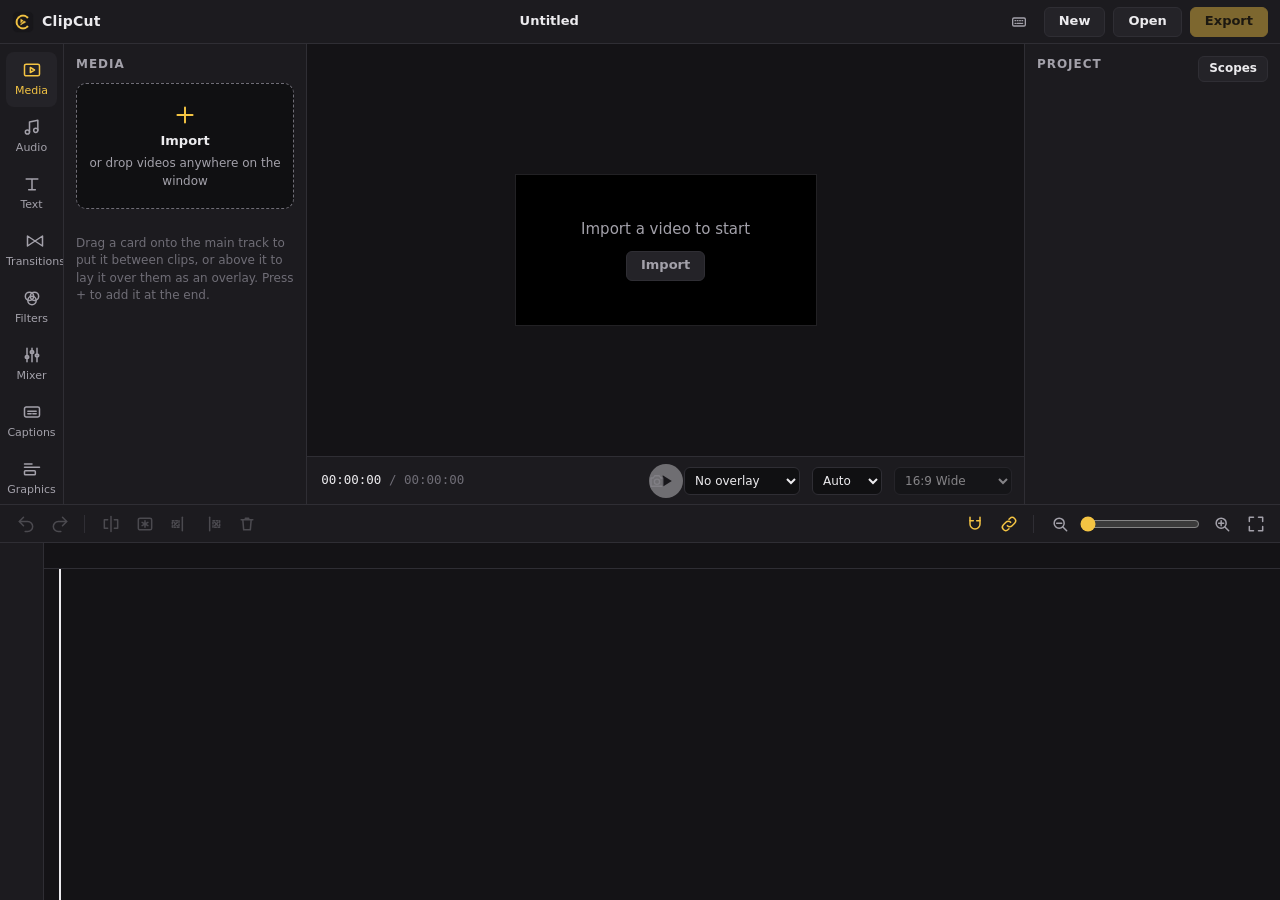
==== apps/clipcut/ui/index.html @ f58cf626 "F2: Voiceover: a script read aloud onto a sound lane The Audio tab gets a Voiceover section: type wh" ====
<!doctype html>
<html lang="en" data-colour-hex>
<head>
<meta charset="utf-8">
<meta name="viewport" content="width=device-width, initial-scale=1">
<title>ClipCut</title>
<link rel="stylesheet" href="app.css">
</head>
<body>
<div class="app">
  <header class="top">
    <button class="brand" id="about-btn" title="About ClipCut and updates"><img src="logo.png" alt="" width="22" height="22"><span>ClipCut</span></button>
    <div class="project">
      <span class="title" id="project-name">Untitled</span>
      <span class="save-state" id="save-state" aria-live="polite"></span>
    </div>
    <div class="top-actions">
      <button class="btn update" id="update-btn" hidden title="A newer ClipCut is ready to install">Update</button>
      <button class="tool keys-btn" id="keys-btn" data-tip="Keyboard shortcuts: see and change the keys" data-keys="shortcuts" aria-label="Keyboard shortcuts"><svg viewBox="0 0 24 24" aria-hidden="true"><rect x="2.5" y="6" width="19" height="12" rx="2"/><path d="M6 10h1M9.5 10h1M13 10h1M16.5 10h1M6 14h1M9 14h6M16.5 14h1"/></svg></button>
      <button class="btn" id="new-btn" data-tip="Start a new project" data-keys="new">New</button>
      <button class="btn" id="open-btn" data-tip="Open a saved project" data-keys="open">Open</button>
      <button class="btn primary" id="export-btn" disabled data-tip="Export" data-keys="export">Export</button>
    </div>
  </header>

  <aside class="library" aria-label="Library">
    <nav class="rail" role="tablist" aria-label="Library tabs">
      <button class="rail-tab" role="tab" id="tab-media" aria-selected="true">
        <svg viewBox="0 0 24 24" aria-hidden="true"><rect x="3" y="5" width="18" height="14" rx="2"/><path d="M10 9l5 3-5 3z"/></svg><span>Media</span></button>
      <button class="rail-tab" role="tab" id="tab-audio" aria-selected="false">
        <svg viewBox="0 0 24 24" aria-hidden="true"><path d="M9 18V6l10-2v12"/><circle cx="6.5" cy="18" r="2.5"/><circle cx="16.5" cy="16" r="2.5"/></svg><span>Audio</span></button>
      <button class="rail-tab" role="tab" id="tab-text" aria-selected="false">
        <svg viewBox="0 0 24 24" aria-hidden="true"><path d="M5 6h14M12 6v13M8 19h8"/></svg><span>Text</span></button>
      <button class="rail-tab" role="tab" id="tab-transitions" aria-selected="false">
        <svg viewBox="0 0 24 24" aria-hidden="true"><path d="M3 6l9 6-9 6zM21 6l-9 6 9 6z"/></svg><span>Transitions</span></button>
      <button class="rail-tab" role="tab" id="tab-filters" aria-selected="false">
        <svg viewBox="0 0 24 24" aria-hidden="true"><circle cx="9" cy="10" r="5"/><circle cx="15" cy="10" r="5"/><circle cx="12" cy="15" r="5"/></svg><span>Filters</span></button>
      <button class="rail-tab" role="tab" id="tab-mixer" aria-selected="false">
        <svg viewBox="0 0 24 24" aria-hidden="true"><path d="M6 4v16M12 4v16M18 4v16"/><rect x="4" y="13" width="4" height="3" rx="1"/><rect x="10" y="7" width="4" height="3" rx="1"/><rect x="16" y="11" width="4" height="3" rx="1"/></svg><span>Mixer</span></button>
      <button class="rail-tab" role="tab" id="tab-captions" aria-selected="false">
        <svg viewBox="0 0 24 24" aria-hidden="true"><rect x="3" y="6" width="18" height="12" rx="2"/><path d="M7 14h4M13 14h4M7 11h10"/></svg><span>Captions</span></button>
      <button class="rail-tab" role="tab" id="tab-graphics" aria-selected="false" title="Lower thirds, maps, numbers, timelines and more, made with Clip Studio">
        <svg viewBox="0 0 24 24" aria-hidden="true"><rect x="3" y="14" width="13" height="5" rx="1"/><path d="M3 10h18M3 6h9"/></svg><span>Graphics</span></button>
    </nav>
    <section class="panel" id="panel-media" role="tabpanel" aria-labelledby="tab-media">
      <h2>Media</h2>
      <button class="import" id="import-btn">
        <svg viewBox="0 0 24 24" aria-hidden="true"><path d="M12 5v14M5 12h14"/></svg>
        <strong>Import</strong>
        <span>or drop videos anywhere on the window</span>
      </button>
      <div class="media-list" id="media-list"></div>
      <div class="proxies" id="proxies" hidden>
        <div class="proxy-row">
          <button class="btn" id="proxy-make" title="Make small copies of the videos for smooth playback. Exports always use the originals.">Make proxies</button>
          <label class="check" title="Play from the small copies where clips have them (exports always use the originals)"><input type="checkbox" id="proxy-use"> Use for playback</label>
        </div>
        <button class="btn" id="proxy-check" title="Tests each video on this computer: which part decodes it (graphics card or processor) and why, how fast, and how fast its drive reads it">Check playback</button>
        <label class="check" title="4K and 60 fps videos get a proxy by themselves when you add them, one at a time, each used as soon as it is made"><input type="checkbox" id="proxy-auto"> Make them by themselves for 4K and 60 fps videos</label>
        <div class="bar" id="proxy-bar" hidden><div></div></div>
        <p class="hint" id="proxy-note"></p>
        <p class="hint warn" id="proxy-hevc" hidden>This computer's graphics card can't play HEVC (H.265) video, which phones record in, so it plays slowly. Install Microsoft's HEVC Video Extensions from the Microsoft Store, then restart ClipCut. The proxies play smoothly meanwhile.</p>
      </div>
      <p class="hint">Drag a card onto the main track to put it between clips, or above it to lay it over them as an overlay. Press + to add it at the end.</p>
    </section>
    <section class="panel" id="panel-audio" role="tabpanel" aria-labelledby="tab-audio" hidden>
      <h2>Audio</h2>
      <button class="import" id="import-audio-btn">
        <svg viewBox="0 0 24 24" aria-hidden="true"><path d="M12 5v14M5 12h14"/></svg>
        <strong>Import music or a voiceover</strong>
        <span>it goes below the main track, at the playhead</span>
      </button>
      <div class="media-list sounds" id="audio-list"></div>
      <p class="hint">Sound sits on its own lane and stays where you put it when the main track changes. Select it to set its volume and fades.</p>
      <h2 class="sub">Voiceover</h2>
      <div class="vo props">
        <textarea id="vo-text" rows="4" placeholder="Type what the voice says. [pause 1s] adds a pause." aria-label="What the voice says"></textarea>
        <label class="prop wide"><span>Voice</span><select id="vo-voice"></select></label>
        <label class="prop wide"><span>Speed</span><select id="vo-pace"><option value="0.85">Slower</option><option value="1" selected>Normal</option><option value="1.15">Faster</option><option value="1.3">Fast</option></select></label>
        <p class="hint" id="vo-note"></p>
        <div class="vo-get" id="vo-get" hidden>
          <button class="btn" id="vo-download">Download natural voices</button>
          <div class="bar" id="vo-bar-wrap" hidden><div id="vo-bar"></div></div>
        </div>
        <div class="vo-actions">
          <button class="btn" id="vo-listen">Listen</button>
          <button class="btn primary" id="vo-add">Add at the playhead</button>
        </div>
      </div>
    </section>
    <section class="panel" id="panel-captions" role="tabpanel" aria-labelledby="tab-captions" hidden>
      <h2>Captions</h2>
      <div class="cap-make">
        <label class="prop wide"><span>Language</span>
          <select id="cap-lang">
            <option value="auto">Find it for me</option>
            <option value="en">English</option><option value="es">Spanish</option><option value="fr">French</option>
            <option value="de">German</option><option value="pt">Portuguese</option><option value="it">Italian</option>
            <option value="nl">Dutch</option><option value="pl">Polish</option><option value="ru">Russian</option>
            <option value="uk">Ukrainian</option><option value="tr">Turkish</option><option value="ar">Arabic</option>
            <option value="hi">Hindi</option><option value="ja">Japanese</option><option value="ko">Korean</option>
            <option value="zh">Chinese</option><option value="vi">Vietnamese</option><option value="id">Indonesian</option>
          </select>
        </label>
        <label class="prop wide"><span>Accuracy</span><select id="cap-model"></select></label>
        <button class="btn primary wide" id="cap-go">Auto captions</button>
        <div class="cap-progress" id="cap-progress" hidden>
          <div class="bar"><div id="cap-bar"></div></div>
          <p class="meta" id="cap-status">Starting…</p>
          <button class="btn" id="cap-cancel">Cancel</button>
        </div>
        <p class="hint" id="cap-note">The speech model downloads once and runs on this computer: nothing is uploaded.</p>
      </div>
      <div class="cap-tools" id="cap-tools" hidden>
        <h3>Look</h3>
        <div class="text-styles" id="cap-styles"></div>
        <div class="cap-style" id="cap-style-form"></div>
        <label class="check"><input type="checkbox" id="cap-on"> Show captions (they're burnt into exports)</label>
        <h3>Clean up the speech</h3>
        <div class="seg">
          <button id="cap-fillers" title="Cut um, uh and the like out of the main track">Remove filler words</button>
          <button id="cap-pauses" title="Shorten every pause longer than half a second">Shorten pauses</button>
        </div>
        <h3>Transcript</h3>
        <p class="hint">Click a word to go to it. Drag across words (or Shift+click) and press Delete to cut them out of the video.</p>
        <button class="btn small find-open" id="find-open" data-tip="Find words in the transcript and replace them, in the captions too" data-keys="find">Find and replace</button>
        <div class="find" id="find-bar" hidden>
          <div class="find-row">
            <input type="search" id="find-q" placeholder="Find" aria-label="Find in the transcript" spellcheck="false">
            <span class="find-count" id="find-count" aria-live="polite"></span>
            <button class="tool" id="find-prev" title="Previous (Shift+Enter)" aria-label="Previous"><svg viewBox="0 0 24 24" aria-hidden="true"><path d="M6 15l6-6 6 6"/></svg></button>
            <button class="tool" id="find-next" title="Next (Enter)" aria-label="Next"><svg viewBox="0 0 24 24" aria-hidden="true"><path d="M6 9l6 6 6-6"/></svg></button>
            <button class="tool" id="find-close" title="Close (Esc)" aria-label="Close"><svg viewBox="0 0 24 24" aria-hidden="true"><path d="M6 6l12 12M18 6L6 18"/></svg></button>
          </div>
          <div class="find-row">
            <input type="text" id="find-with" placeholder="Replace with" aria-label="Replace with" spellcheck="false">
            <button class="btn small" id="find-one" title="Replace the highlighted match, then go to the next">Replace</button>
            <button class="btn small" id="find-all" title="Replace every match">Replace all</button>
          </div>
          <label class="check"><input type="checkbox" id="find-case"> Match case</label>
          <p class="hint">Replacing changes the words and the captions over them. Nothing is cut from the video.</p>
        </div>
        <button class="btn small tr-follow" id="tr-follow" hidden title="Scroll the transcript with the playback again">Follow the playback</button>
        <div class="transcript" id="transcript" tabindex="0"></div>
        <button class="btn" id="cap-srt">Save subtitles (.srt)</button>
      </div>
    </section>
    <section class="panel" id="panel-transitions" role="tabpanel" aria-labelledby="tab-transitions" hidden>
      <h2>Transitions</h2>
      <p class="hint" id="tr-target">Click the square between two clips on the main track, then pick a transition.</p>
      <div class="tr-grid" id="tr-grid"></div>
      <button class="btn wide" id="tr-all" title="Put the selected transition (or Mix) on every cut">Apply to every cut</button>
      <p class="hint">Transitions play over the cut, half in each clip, so the video keeps its length. Where a clip has no footage past its edge, its first or last frame holds.</p>
    </section>
    <section class="panel" id="panel-filters" role="tabpanel" aria-labelledby="tab-filters" hidden>
      <h2>Filters</h2>
      <p class="hint" id="fl-target">Select a clip to give it a filter.</p>
      <div class="tr-grid" id="fl-grid"></div>
      <label class="prop wide" id="fl-strength-row"><span>Strength</span><input type="range" id="fl-strength" min="0" max="200" step="1" value="100"><input type="number" id="fl-strength-n" step="1" title="%" value="100"></label>
      <p class="hint">Exposure, contrast, white balance and more are in the clip's Properties, under Adjust.</p>
    </section>
    <section class="panel" id="panel-mixer" role="tabpanel" aria-labelledby="tab-mixer" hidden>
      <h2>Mixer</h2>
      <div class="mixer" id="mixer"></div>
      <p class="hint">A lane's volume and pan go on top of its clips' own. Solo plays only the soloed lanes. The meters move while the video plays; red means the sound is too loud and will distort.</p>
    </section>
    <section class="panel" id="panel-text" role="tabpanel" aria-labelledby="tab-text" hidden>
      <h2>Text</h2>
      <div class="text-styles" id="text-styles"></div>
      <p class="hint">Text goes above the main track at the playhead, three seconds long. Type in the Properties panel; drag it in the player to move it.</p>
      <h2 class="titles-head">Titles</h2>
      <div id="titles"></div>
      <p class="hint">A title is a ready-made design: change its words and colours in Properties. Save any text as a title of your own with Save as title.</p>
    </section>
  </aside>

  <main class="player" aria-label="Player">
    <div class="stage" id="stage">
      <canvas id="preview" aria-label="Preview"></canvas>
      <canvas id="overlay" aria-hidden="true" data-nopick></canvas>
      <div class="empty" id="empty">
        <p>Import a video to start</p>
        <button class="btn" id="empty-import">Import</button>
      </div>
    </div>
    <div class="transport">
      <span class="tc"><span id="tc-now">00:00:00</span> <span class="tot">/ <span id="tc-total">00:00:00</span></span> <span class="note" id="sound-note"></span> <span class="rate" id="rate-note" hidden></span></span>
      <button class="play" id="play-btn" aria-label="Play" disabled>
        <svg viewBox="0 0 24 24" id="play-icon" aria-hidden="true"><path d="M8 5v14l11-7z"/></svg>
      </button>
      <div class="t-right">
        <button class="tool" id="still-btn" disabled data-tip="Still: this frame, for Thumbnails or as a PNG" data-keys="still" aria-label="Still"><svg viewBox="0 0 24 24" aria-hidden="true"><path d="M4 8h3l2-3h6l2 3h3v11H4z"/><circle cx="12" cy="13" r="3.5"/></svg></button>
        <label class="ratio" title="What TikTok, Reels or Shorts cover on a 9:16 video, or the safe zones (only in the player, never exported)">
          <select id="guide" aria-label="Overlay in the player">
            <option value="none">No overlay</option>
            <option value="safe">Safe zones</option>
            <option value="tiktok">TikTok</option>
            <option value="reels">Instagram Reels</option>
            <option value="shorts">YouTube Shorts</option>
          </select>
        </label>
        <label class="ratio" title="How sharp the player is. Lower plays more smoothly on a slow computer; exports are always full quality.">
          <select id="quality" aria-label="Player quality">
            <option value="auto">Auto</option>
            <option value="full">Full</option>
            <option value="half">½</option>
            <option value="quarter">¼</option>
          </select>
        </label>
        <label class="ratio" title="The shape of the video">
          <select id="ratio" disabled>
            <option value="16:9">16:9 Wide</option>
            <option value="9:16">9:16 Tall</option>
            <option value="1:1">1:1 Square</option>
            <option value="4:5">4:5 Feed</option>
          </select>
        </label>
      </div>
    </div>
  </main>

  <aside class="details" aria-label="Properties">
    <button class="btn small" id="scopes-btn" title="Waveform, RGB parade, vectorscope and histogram of the frame in the player" aria-pressed="false">Scopes</button>
    <section class="scopes" id="scopes" hidden>
      <div class="scopes-bar">
        <select id="scope-kind" aria-label="Scope">
          <option value="waveform">Waveform</option>
          <option value="parade">RGB parade</option>
          <option value="vectorscope">Vectorscope</option>
          <option value="histogram">Histogram</option>
        </select>
        <button class="tool" id="scopes-close" title="Hide the scopes" aria-label="Hide the scopes">×</button>
      </div>
      <canvas id="scope-canvas"></canvas>
    </section>
    <h2 id="props-title">Project</h2>
    <div class="props" id="props"></div>
    <dl id="details"></dl>
  </aside>

  <section class="timeline" aria-label="Timeline">
    <div class="tl-split" id="tl-split" role="separator" aria-orientation="horizontal" aria-label="Timeline height" title="Drag to make the timeline taller or shorter; double-click for the usual height"></div>
    <div class="tl-tools">
      <button class="tool" id="undo-btn" disabled title="Undo (Ctrl+Z)" aria-label="Undo"><svg viewBox="0 0 24 24" aria-hidden="true"><path d="M9 14L4 9l5-5"/><path d="M4 9h10a6 6 0 0 1 0 12h-3"/></svg></button>
      <button class="tool" id="redo-btn" disabled title="Redo (Ctrl+Shift+Z)" aria-label="Redo"><svg viewBox="0 0 24 24" aria-hidden="true"><path d="M15 14l5-5-5-5"/><path d="M20 9H10a6 6 0 0 0 0 12h3"/></svg></button>
      <span class="sep" aria-hidden="true"></span>
      <button class="tool" id="split-btn" disabled data-tip="Split at the playhead" data-keys="split" aria-label="Split"><svg viewBox="0 0 24 24" aria-hidden="true"><path d="M12 3v18"/><path d="M8 7H4v10h4M16 7h4v10h-4"/></svg></button>
      <button class="tool" id="freeze-btn" disabled data-tip="Freeze the frame at the playhead for 3 seconds" data-keys="freeze" aria-label="Freeze frame"><svg viewBox="0 0 24 24" aria-hidden="true"><rect x="4" y="5" width="16" height="14" rx="2"/><path d="M12 8v8M8.5 10l7 4M15.5 10l-7 4"/></svg></button>
      <button class="tool" id="delleft-btn" disabled data-tip="Delete to the left of the playhead" data-keys="delleft" aria-label="Delete left"><svg viewBox="0 0 24 24" aria-hidden="true"><path d="M16 4v16"/><path d="M4 8h8v8H4z" stroke-dasharray="2 2"/><path d="M6 10l4 4M10 10l-4 4"/></svg></button>
      <button class="tool" id="delright-btn" disabled data-tip="Delete to the right of the playhead" data-keys="delright" aria-label="Delete right"><svg viewBox="0 0 24 24" aria-hidden="true"><path d="M8 4v16"/><path d="M12 8h8v8h-8z" stroke-dasharray="2 2"/><path d="M14 10l4 4M18 10l-4 4"/></svg></button>
      <button class="tool" id="delete-btn" disabled data-tip="Delete the selected clips; the gap closes" data-keys="delete" aria-label="Delete"><svg viewBox="0 0 24 24" aria-hidden="true"><path d="M5 7h14M10 7V5h4v2M7 7l1 12h8l1-12"/></svg></button>
      <span class="spacer"></span>
      <button class="tool" id="snap-btn" aria-pressed="true" data-tip="Snapping{k}; hold Shift while dragging to skip it" data-keys="snap" aria-label="Snapping"><svg viewBox="0 0 24 24" aria-hidden="true"><path d="M6 4v8a6 6 0 0 0 12 0V4"/><path d="M6 8h4M14 8h4"/></svg></button>
      <button class="tool" id="link-btn" aria-pressed="true" data-tip="Linkage{k}: B-roll, text and sound on the lanes move with the main-track clip they start on, and go when it is deleted" data-keys="linkage" aria-label="Linkage"><svg viewBox="0 0 24 24" aria-hidden="true"><path d="M10 14a4 4 0 0 0 5.7 0l3-3a4 4 0 0 0-5.7-5.7l-1 1"/><path d="M14 10a4 4 0 0 0-5.7 0l-3 3a4 4 0 0 0 5.7 5.7l1-1"/></svg></button>
      <span class="sep" aria-hidden="true"></span>
      <button class="tool" id="zoomout-btn" title="Zoom out (pinch on the touchpad, or Ctrl+wheel)" aria-label="Zoom out"><svg viewBox="0 0 24 24" aria-hidden="true"><circle cx="11" cy="11" r="6"/><path d="M8 11h6M20 20l-4.5-4.5"/></svg></button>
      <input type="range" id="zoom" min="0" max="100" value="0" aria-label="Timeline zoom">
      <button class="tool" id="zoomin-btn" title="Zoom in (spread two fingers on the touchpad, or Ctrl+wheel)" aria-label="Zoom in"><svg viewBox="0 0 24 24" aria-hidden="true"><circle cx="11" cy="11" r="6"/><path d="M8 11h6M11 8v6M20 20l-4.5-4.5"/></svg></button>
      <button class="tool" id="fit-btn" title="Fit the whole timeline" aria-label="Fit"><svg viewBox="0 0 24 24" aria-hidden="true"><path d="M4 9V4h5M20 9V4h-5M4 15v5h5M20 15v5h-5"/></svg></button>
    </div>
    <div class="tl-body">
      <div class="tl-heads" id="tl-heads"><div class="heads-inner" id="heads-inner"></div></div>
      <div class="tl-scroll" id="tl-scroll">
        <div class="tl-content" id="tl-content">
          <div class="ruler" id="ruler"></div>
          <div class="rows" id="rows"></div>
          <div class="snap-line" id="snap-line" hidden></div>
          <div class="insert-mark" id="insert-mark" hidden></div>
          <div class="drop-box" id="drop-box" hidden></div>
          <div class="sel-box" id="sel-box" hidden></div>
          <div class="playhead" id="playhead"><span></span></div>
        </div>
      </div>
    </div>
  </section>
</div>

<div class="drop-veil" id="drop-veil"><p>Drop to add: videos to the main track, sound below it</p></div>
<div class="toast" id="toast" role="status" hidden></div>

<dialog class="dlg wide" id="about-dlg" aria-labelledby="about-title">
  <h2 id="about-title">About ClipCut</h2>
  <p class="meta" id="about-version"></p>
  <p class="dlg-text" id="about-status" aria-live="polite"></p>
  <pre class="notes" id="about-notes" hidden></pre>
  <div class="dlg-actions">
    <button class="btn" id="about-releases">All releases</button>
    <button class="btn" id="about-check">Check for updates</button>
    <button class="btn primary" id="about-install" hidden>Update and restart</button>
    <button class="btn" id="about-close">Close</button>
  </div>
</dialog>
<dialog class="dlg wide" id="still-dlg" aria-labelledby="still-title">
  <h2 id="still-title">Still</h2>
  <div class="seg still-from" id="still-from" role="group" aria-label="What the still shows">
    <button id="still-from-video" data-v="video" title="Everything on screen at that moment: every lane, text, graphics and captions">The video</button>
    <button id="still-from-clip" data-v="clip" title="The clip's own footage, at the file's own size, without anything over it">This clip's footage</button>
  </div>
  <canvas class="still-view" id="still-view" width="640" height="360"></canvas>
  <label class="prop wide still-time"><span>Frame</span><input type="range" id="still-time" min="0" max="1" step="0.001" value="0"></label>
  <div class="still-meta"><button class="tool" id="still-prev" title="One frame back (←)" aria-label="One frame back"><svg viewBox="0 0 24 24" aria-hidden="true"><path d="M15 6l-6 6 6 6"/></svg></button><span class="mono" id="still-at">0:00.00</span><button class="tool" id="still-next" title="One frame on (→)" aria-label="One frame on"><svg viewBox="0 0 24 24" aria-hidden="true"><path d="M9 6l6 6-6 6"/></svg></button></div>
  <p class="dlg-text" id="still-note">The picture comes from the video file at its own size, without text or captions.</p>
  <div class="dlg-actions">
    <button class="btn" id="still-cancel">Cancel</button>
    <button class="btn" id="still-save">Save as PNG…</button>
    <button class="btn primary" id="still-thumb">Open in Thumbnails</button>
  </div>
</dialog>
<dialog class="dlg wide keys-dlg" id="keys-dlg" aria-labelledby="keys-title">
  <h2 id="keys-title">Keyboard shortcuts</h2>
  <p class="dlg-text">Press + beside an action, then the keys you want for it. Keys another action had move to this one.</p>
  <input type="search" id="keys-filter" class="keys-filter" placeholder="Search actions or keys" aria-label="Search actions or keys" spellcheck="false">
  <div class="keys-list" id="keys-list"></div>
  <p class="meta" id="keys-note" aria-live="polite"></p>
  <div class="dlg-actions">
    <button class="btn" id="keys-reset">Reset all to defaults</button>
    <button class="btn" id="keys-close">Close</button>
  </div>
</dialog>
<dialog class="dlg" id="remake-dlg" aria-labelledby="remake-title">
  <h2 id="remake-title">Graphics in the old shape</h2>
  <p class="dlg-text" id="remake-text"></p>
  <div class="dlg-actions">
    <button class="btn" id="remake-skip">Keep them as they are</button>
    <button class="btn primary" id="remake-go">Make again</button>
  </div>
</dialog>
<dialog class="dlg wide" id="export-pick" aria-labelledby="export-pick-title">
  <h2 id="export-pick-title">Export</h2>
  <div class="choices" id="export-choices" role="radiogroup" aria-label="Where the video goes"></div>
  <p class="meta" id="export-note"></p>
  <div class="dlg-actions">
    <button class="btn" id="export-pick-cancel">Cancel</button>
    <button class="btn primary" id="export-go">Export…</button>
  </div>
</dialog>
<dialog class="dlg wide" id="check-dlg" aria-labelledby="check-title">
  <h2 id="check-title">Playback check</h2>
  <div class="check-body" id="check-body"></div>
  <textarea class="check-text" id="check-text" readonly hidden aria-label="The report, to copy"></textarea>
  <div class="dlg-actions">
    <button class="btn" id="check-copy" disabled>Copy report</button>
    <button class="btn primary" id="check-close">Close</button>
  </div>
</dialog>

<dialog class="dlg" id="export-dlg" aria-labelledby="export-title">
  <h2 id="export-title">Exporting</h2>
  <p class="path" id="export-path"></p>
  <div class="bar"><div id="export-bar"></div></div>
  <p class="meta" id="export-meta">Starting…</p>
  <p class="meta faint" id="export-detail"></p>
  <div class="dlg-actions">
    <button class="btn" id="export-cancel">Cancel</button>
    <button class="btn" id="export-reveal" hidden>Show in folder</button>
    <button class="btn primary" id="export-close" hidden>Done</button>
  </div>
</dialog>

<section class="graphics-view" id="graphics-view" aria-label="Graphics" hidden>
  <header class="graphics-bar">
    <button class="btn" id="graphics-back" title="Back to the editor (Esc)">Back to editing</button>
    <strong>Graphics</strong>
    <span class="meta" id="graphics-note">Made with Clip Studio. <b>Add to video</b> puts the graphic on a lane at the playhead.</span>
  </header>
  <iframe id="graphics-frame" title="Graphics (Clip Studio)"></iframe>
</section>
<script src="cs-shim.js"></script>
<script src="graphics/js/platforms.js"></script>
<script src="graphics/js/dropper.js"></script>
<script src="app.js"></script>
</body>
</html>
---- apps/clipcut/ui/app.css ----
/* ClipCut: one dark theme. Amber marks the active thing (Clip Studio's accent, so the two read as a family). */
:root {
  --bg: #141316;
  --panel: #1c1b1f;
  --panel-2: #242328;
  --well: #101012;
  --line: #2f2e34;
  --text: #ecebee;
  --muted: #a3a1aa;
  --faint: #6f6d76;
  --accent: #f4c443;
  --accent-ink: #1d1600;
  --clip: #2d6cdf;
  --text-clip: #3d2f6b;
  --text-clip-2: #b9a6ff;
  --sound-clip: #143a31;
  --sound-wave: #46c99a;
  /* sound past full scale on a waveform (the meters' red) */
  --sound-loud: #ff5a4f;
  --err: #ff7a6e;
  --ok: #69d394;
  --ui: "Segoe UI Variable", "Segoe UI", system-ui, -apple-system, "Helvetica Neue", Arial, sans-serif;
  --mono: "Cascadia Mono", Consolas, ui-monospace, Menlo, monospace;
  color-scheme: dark;
}
* { box-sizing: border-box; }
html, body { height: 100%; margin: 0; }
body { background: var(--bg); color: var(--text); font: 13px/1.45 var(--ui); overflow: hidden; -webkit-user-select: none; user-select: none; -webkit-font-smoothing: antialiased; }
button { font: inherit; color: inherit; }
[hidden] { display: none !important; }
svg { width: 20px; height: 20px; fill: none; stroke: currentColor; stroke-width: 1.8; stroke-linecap: round; stroke-linejoin: round; }

.app {
  display: grid; height: 100vh;
  grid-template-columns: minmax(260px, 24%) minmax(0, 1fr) minmax(220px, 20%);
  grid-template-rows: 44px minmax(0, 1fr) var(--tl-h, 44%);
  grid-template-areas: "top top top" "lib player details" "tl tl tl";
}

/* Top bar */
.top { grid-area: top; display: flex; align-items: center; gap: 16px; padding: 0 12px; background: var(--panel); border-bottom: 1px solid var(--line); }
.brand { display: flex; align-items: center; gap: 8px; font-weight: 700; letter-spacing: .02em; font-size: 14px; padding: 4px 6px; margin-left: -6px; border: 0; border-radius: 6px; background: none; cursor: pointer; }
.brand:hover { background: var(--panel-2); }
.btn.update { border-color: var(--accent); color: var(--accent); }
.dlg .notes { max-height: 180px; overflow: auto; margin: 0 0 16px; padding: 10px 12px; border-radius: 6px; background: var(--panel-2); color: var(--muted); font: 12px/1.5 var(--ui); white-space: pre-wrap; }
.brand img { border-radius: 5px; }
.project { flex: 1; min-width: 0; display: flex; justify-content: center; align-items: baseline; gap: 10px; }
.title { min-width: 0; color: var(--text); font-weight: 600; white-space: nowrap; overflow: hidden; text-overflow: ellipsis; }
.save-state { flex: none; color: var(--faint); font-size: 12px; }
.save-state.err { color: var(--err); }
.top-actions { display: flex; gap: 8px; }
.btn { height: 30px; padding: 0 14px; border-radius: 6px; border: 1px solid var(--line); background: var(--panel-2); cursor: pointer; font-weight: 600; }
.btn:hover:not(:disabled) { border-color: var(--faint); }
.btn:disabled { opacity: .45; cursor: default; }
.btn.primary { background: var(--accent); border-color: var(--accent); color: var(--accent-ink); }
.btn.primary:hover:not(:disabled) { filter: brightness(1.06); }

/* Library */
.library { grid-area: lib; display: grid; grid-template-columns: 64px minmax(0, 1fr); background: var(--panel); border-right: 1px solid var(--line); min-height: 0; }
.rail { display: flex; flex-direction: column; gap: 2px; padding: 8px 6px; border-right: 1px solid var(--line); min-height: 0; overflow-x: hidden; overflow-y: auto; scrollbar-width: thin; scrollbar-color: var(--faint) transparent; }
/* a short window (a tall timeline): the tabs scroll, none hide */
.rail-tab { flex: none; }
.rail::-webkit-scrollbar { width: 6px; }
.rail::-webkit-scrollbar-thumb { background: var(--faint); border-radius: 3px; }
.rail-tab { display: grid; justify-items: center; gap: 3px; padding: 8px 0; border: 0; border-radius: 8px; background: none; color: var(--muted); cursor: pointer; font-size: 11px; }
.rail-tab:hover:not(:disabled) { color: var(--text); background: var(--panel-2); }
.rail-tab[aria-selected="true"] { color: var(--accent); background: var(--panel-2); }
.rail-tab:disabled { opacity: .4; cursor: default; }
.panel { padding: 12px; overflow-y: auto; min-height: 0; }
h2 { margin: 0 0 10px; font-size: 12px; font-weight: 700; letter-spacing: .08em; text-transform: uppercase; color: var(--muted); }
.import { width: 100%; display: grid; justify-items: center; gap: 4px; padding: 18px 10px; border: 1px dashed var(--faint); border-radius: 10px; background: var(--well); cursor: pointer; }
.import:hover { border-color: var(--accent); }
.import svg { width: 26px; height: 26px; color: var(--accent); }
.import span { color: var(--muted); font-size: 12px; }
.media-list { display: grid; grid-template-columns: repeat(auto-fill, minmax(120px, 1fr)); gap: 10px; margin-top: 12px; }
.media-card { position: relative; border-radius: 8px; overflow: hidden; background: var(--well); border: 1px solid var(--line); cursor: grab; }
.media-card:hover { border-color: var(--faint); }
.media-card.audio { cursor: default; }
.media-card canvas, .media-card .sound { display: block; width: 100%; aspect-ratio: 16 / 9; object-fit: cover; background: #000; }
.media-card .sound { display: grid; place-items: center; background: #15302a; color: var(--ok); }
.media-card .sound svg { width: 30px; height: 30px; }
.media-card .add { position: absolute; top: 6px; right: 6px; width: 26px; height: 26px; display: grid; place-items: center; padding: 0; border: 0; border-radius: 6px; background: var(--accent); color: var(--accent-ink); cursor: pointer; opacity: 0; transition: opacity .12s; }
.media-card:hover .add, .media-card .add:focus-visible { opacity: 1; }
.media-card .add:disabled { background: var(--panel-2); color: var(--faint); cursor: default; }
.media-card .add svg { width: 16px; height: 16px; stroke-width: 2.4; }
.media-ghost { position: fixed; z-index: 40; width: 120px; pointer-events: none; border-radius: 6px; overflow: hidden; border: 2px solid var(--accent); box-shadow: 0 8px 24px rgba(0, 0, 0, .5); opacity: .9; transform: translate(-50%, -50%); }
.media-ghost canvas { display: block; width: 100%; }
.media-card .meta { display: flex; justify-content: space-between; gap: 6px; padding: 5px 7px; font-size: 11.5px; }
.media-card .meta span:first-child { overflow: hidden; text-overflow: ellipsis; white-space: nowrap; }
.media-card .dur { color: var(--muted); font-family: var(--mono); }
.hint { margin: 14px 0 0; color: var(--faint); font-size: 12px; }

/* Player */
.player { grid-area: player; display: grid; grid-template-rows: minmax(0, 1fr) 48px; background: var(--bg); min-width: 0; min-height: 0; }
.stage { position: relative; display: grid; place-items: center; padding: 14px; min-height: 0; overflow: hidden; }
#preview { display: block; background: #000; box-shadow: 0 0 0 1px rgba(255, 255, 255, .06); }
#overlay { position: absolute; pointer-events: none; }
.stage.grab { cursor: move; }
.stage.grab.corner { cursor: nwse-resize; }
.empty { position: absolute; inset: 0; display: grid; place-content: center; justify-items: center; gap: 10px; color: var(--muted); }
.empty p { margin: 0; font-size: 15px; }
.transport { position: relative; display: flex; align-items: center; justify-content: center; gap: 16px; border-top: 1px solid var(--line); background: var(--panel); }
.tc .rate { margin-left: 8px; padding: 1px 6px; border-radius: 4px; background: var(--accent); color: var(--accent-ink); font-weight: 700; }
.tc { position: absolute; left: 14px; font-family: var(--mono); font-size: 12.5px; font-variant-numeric: tabular-nums; }
.tc .tot { color: var(--faint); }
.play { width: 34px; height: 34px; display: grid; place-items: center; border-radius: 50%; border: 0; background: var(--text); color: var(--bg); cursor: pointer; }
.play:disabled { opacity: .4; cursor: default; }
.play svg { fill: currentColor; stroke: none; }
.t-right { position: absolute; right: 12px; display: flex; align-items: center; gap: 12px; }
.note { color: var(--faint); font-size: 12px; }
.ratio { display: flex; align-items: center; gap: 6px; color: var(--muted); font-size: 12px; }
select, .props input[type="number"], .props textarea { font: inherit; color: var(--text); background: var(--well); border: 1px solid var(--line); border-radius: 6px; }
select { height: 28px; padding: 0 6px; }
select:disabled { opacity: .5; }

/* Library: sounds and text styles */
.media-list.sounds { grid-template-columns: 1fr; }
.media-list.sounds .media-card { display: grid; grid-template-columns: 44px minmax(0, 1fr) 30px; align-items: center; cursor: grab; }
.media-list.sounds .media-card .sound { aspect-ratio: auto; height: 40px; }
.media-list.sounds .media-card .sound svg { width: 20px; height: 20px; }
.media-list.sounds .media-card .add { position: static; opacity: 1; }
.text-styles { display: grid; grid-template-columns: repeat(2, minmax(0, 1fr)); gap: 8px; }
.text-style { height: 64px; display: grid; place-items: center; border-radius: 8px; border: 1px solid var(--line); background: #2a2a30; cursor: pointer; font-size: 20px; font-weight: 700; color: #fff; overflow: hidden; }
.text-style:hover { border-color: var(--accent); }
.text-style span { padding: 0 6px; border-radius: 3px; }

/* Scopes over the Properties panel, and the Filters tab */
.scopes { margin: -4px 0 14px; padding: 8px; border: 1px solid var(--line); border-radius: 8px; background: var(--well); }
.scopes-bar { display: flex; align-items: center; justify-content: space-between; margin-bottom: 6px; }
.scopes canvas { width: 100%; display: block; image-rendering: auto; border-radius: 4px; background: #101012; }
.details { position: relative; }
#scopes-btn { position: absolute; top: 12px; right: 12px; z-index: 1; }
.scopes:not([hidden]) + h2 + .props, .scopes:not([hidden]) { margin-top: 30px; }
.btn.small { height: 26px; padding: 0 10px; font-size: 12px; }
.btn[aria-pressed="true"] { border-color: var(--accent); color: var(--accent); }
.adjust { border-top: 1px solid var(--line); padding-top: 10px; }
.adjust > summary { cursor: pointer; margin-bottom: 10px; font-size: 11px; font-weight: 700; letter-spacing: .08em; text-transform: uppercase; color: var(--faint); }
.adjust[open] > summary { color: var(--muted); }
.adjust .prop { margin-bottom: 8px; }
#fl-strength-row { grid-template-columns: 64px minmax(0, 1fr) 54px; margin-bottom: 10px; }

/* Keyframes: the diamond beside a property, and the clip's keyframes on the timeline */
.prop > span:first-child { display: flex; align-items: center; gap: 4px; }
.kf { width: 16px; height: 16px; flex: none; padding: 0; display: grid; place-items: center; border: 0; background: none; color: var(--faint); cursor: pointer; }
.kf svg { width: 11px; height: 11px; fill: none; stroke: currentColor; stroke-width: 1.4; }
.kf:hover { color: var(--text); }
.kf[data-state="anim"] { color: var(--accent); }
.kf[data-state="on"] { color: var(--accent); }
.kf[data-state="on"] svg { fill: currentColor; }
.clip .kfs { position: absolute; left: 0; right: 0; bottom: 3px; height: 9px; pointer-events: none; z-index: 2; }
.clip.main .kfs { bottom: 17px; }
.clip .kfs i { position: absolute; top: 0; width: 8px; height: 8px; margin-left: -4px; background: var(--accent); border: 1px solid #1d1600; transform: rotate(45deg); pointer-events: auto; cursor: pointer; }
.clip .kfs i.sel { background: #fff; border-color: var(--accent); box-shadow: 0 0 0 2px var(--accent); }
.kf-sel { margin: 0 0 8px; color: var(--text); font-size: 12px; }
.clip:not(.sel) .kfs i { opacity: .55; }

/* Graphics: Clip Studio over the whole editor */
.graphics-view { position: fixed; inset: 0; z-index: 50; display: grid; grid-template-rows: 44px minmax(0, 1fr); background: var(--bg); }
.graphics-bar { display: flex; align-items: center; gap: 14px; padding: 0 12px; background: var(--panel); border-bottom: 1px solid var(--line); }
.graphics-bar .meta { color: var(--muted); font-size: 12px; }
.graphics-view iframe { width: 100%; height: 100%; border: 0; background: #141312; }
.clip .gr-tag { position: absolute; right: 6px; top: 4px; padding: 1px 6px; border-radius: 4px; background: var(--accent); color: var(--accent-ink); font-size: 10px; font-weight: 700; pointer-events: none; }
.clip.narrow .gr-tag { display: none; }

/* Transitions tab, and transitions on the main track */
#tr-target { margin: 0 0 12px; }
.tr-grid { display: grid; grid-template-columns: repeat(2, minmax(0, 1fr)); gap: 8px; margin-bottom: 12px; }
.tr-tile { display: grid; gap: 4px; padding: 0 0 6px; border-radius: 8px; border: 1px solid var(--line); background: var(--panel-2); cursor: pointer; overflow: hidden; color: var(--muted); font-size: 12px; font-weight: 600; }
.tr-tile canvas { width: 100%; aspect-ratio: 16 / 9; display: block; background: var(--well); }
.tr-tile:hover { border-color: var(--faint); color: var(--text); }
.tr-tile[aria-pressed="true"] { border-color: var(--accent); color: var(--accent); }
.cut { position: absolute; top: 50%; z-index: 4; width: 18px; height: 18px; margin: -9px 0 0 -9px; padding: 0; display: grid; place-items: center; border: 0; border-radius: 4px; background: rgba(255, 255, 255, .88); color: #17161a; cursor: pointer; opacity: 0; transition: opacity .1s; }
.cut svg { width: 12px; height: 12px; }
.track:hover .cut, .cut.has, .cut.sel { opacity: 1; }
.cut.has { background: #fff; }
.cut.sel { background: var(--accent); color: var(--accent-ink); }
.track.dragging-now .cut, .track.dragging-now .tr-span { display: none; }
.tr-span { position: absolute; top: 0; bottom: 18px; z-index: 3; pointer-events: none; border-radius: 4px; background: repeating-linear-gradient(135deg, rgba(255, 255, 255, .22) 0 4px, rgba(255, 255, 255, .06) 4px 8px); border: 1px solid rgba(255, 255, 255, .5); }
.tr-span.sel { border-color: var(--accent); background: repeating-linear-gradient(135deg, rgba(244, 196, 67, .35) 0 4px, rgba(244, 196, 67, .1) 4px 8px); }

/* Captions tab */
.cap-make, .cap-tools { display: grid; gap: 10px; }
.cap-tools { margin-top: 18px; }
.cap-tools h3, .cap-make h3 { margin: 6px 0 0; font-size: 11px; font-weight: 700; letter-spacing: .08em; text-transform: uppercase; color: var(--faint); }
.btn.wide { width: 100%; height: 34px; }
.cap-progress { display: grid; gap: 6px; }
.cap-progress .meta { margin: 0; color: var(--muted); font-size: 12px; }
.cap-progress .btn { justify-self: start; }
.transcript { max-height: 360px; overflow-y: auto; padding: 8px 10px; border-radius: 8px; background: var(--well); border: 1px solid var(--line); line-height: 1.7; font-size: 13.5px; outline: none; cursor: text; }
.transcript:focus { border-color: var(--faint); }
.tr-follow { display: block; margin: 0 0 6px auto; }
.still-from { margin: 0 0 8px; }
.cap-style { display: grid; gap: 7px; margin: 10px 0; }
.cap-style .dim { opacity: .5; }
.cap-style .cs-line { display: flex; align-items: center; }
.transcript p { margin: 0 0 10px; }
.transcript .who { display: block; color: var(--faint); font-size: 11px; font-weight: 700; letter-spacing: .06em; text-transform: uppercase; }
.transcript span.w { border-radius: 3px; padding: 1px 1px; }
.transcript span.w:hover { background: var(--panel-2); }
.transcript span.w.now { color: var(--accent); }
.transcript span.w.sel { background: rgba(244, 196, 67, .28); color: var(--text); }
.transcript .empty { color: var(--faint); }
.clip.caption { background: #4a3a12; }
.clip.caption::after { border-color: rgba(244, 196, 67, .25); }
.clip.caption .label { background: none; color: #ffe6a0; top: 50%; transform: translateY(-50%); }
.text-style.cap { height: 46px; font-size: 15px; }

/* Properties */
.props { display: grid; gap: 14px; margin-bottom: 14px; }
.props:empty { display: none; }
.props section { display: grid; gap: 8px; }
.props h3 { margin: 0; font-size: 11px; font-weight: 700; letter-spacing: .08em; text-transform: uppercase; color: var(--faint); }
.prop { display: grid; grid-template-columns: 74px minmax(0, 1fr) 54px; align-items: center; gap: 8px; }
.prop > span { color: var(--muted); }
.prop input[type="range"] { width: 100%; accent-color: var(--accent); }
.prop input[type="number"] { width: 100%; height: 26px; padding: 0 4px; font-family: var(--mono); font-size: 12px; }
.prop.wide { grid-template-columns: 74px minmax(0, 1fr); }
.prop.wide select { width: 100%; }
.prop input[type="color"] { width: 34px; height: 24px; padding: 0; border: 1px solid var(--line); border-radius: 5px; background: none; }
.props textarea { width: 100%; min-height: 64px; padding: 6px 8px; resize: vertical; -webkit-user-select: text; user-select: text; }
.seg { display: flex; gap: 4px; flex-wrap: wrap; }
.seg button { height: 26px; padding: 0 9px; border-radius: 6px; border: 1px solid var(--line); background: var(--panel-2); color: var(--muted); cursor: pointer; font-size: 12px; }
.seg button:hover { color: var(--text); }
.seg button[aria-pressed="true"] { border-color: var(--accent); color: var(--accent); }
.check { display: flex; align-items: center; gap: 8px; color: var(--muted); }
.check input { accent-color: var(--accent); }

/* Details */
.details { grid-area: details; padding: 12px; background: var(--panel); border-left: 1px solid var(--line); overflow-y: auto; }
.details dl { margin: 0; display: grid; grid-template-columns: minmax(0, 1fr); gap: 8px; }
.details dl > div { display: flex; justify-content: space-between; gap: 10px; padding-bottom: 8px; border-bottom: 1px solid var(--line); }
.details dt { color: var(--muted); }
.details dt { flex: none; }
.details dd { flex: 1; margin: 0; min-width: 0; text-align: right; font-variant-numeric: tabular-nums; overflow: hidden; text-overflow: ellipsis; white-space: nowrap; }
.details dd.path { direction: rtl; }  /* long paths lose their start, not the file name */

/* Timeline */
.timeline { grid-area: tl; position: relative; display: grid; grid-template-rows: 38px minmax(0, 1fr); background: var(--panel); border-top: 1px solid var(--line); min-height: 0; }
.tl-split { position: absolute; left: 0; right: 0; top: -4px; z-index: 20; height: 8px; cursor: row-resize; touch-action: none; }
.tl-split::after { content: ""; position: absolute; left: 50%; top: 2px; width: 44px; height: 4px; margin-left: -22px; border-radius: 2px; background: var(--line); opacity: 0; transition: opacity .12s; }
.tl-split:hover::after, .tl-split.dragging::after { opacity: 1; background: var(--accent); }
.tl-tools { display: flex; align-items: center; gap: 4px; padding: 0 10px; border-bottom: 1px solid var(--line); }
.tool { width: 30px; height: 28px; display: grid; place-items: center; border: 0; border-radius: 6px; background: none; color: var(--muted); cursor: pointer; }
.tool:hover:not(:disabled) { background: var(--panel-2); color: var(--text); }
.tool:disabled { opacity: .35; cursor: default; }
.tool[aria-pressed="true"] { color: var(--accent); }
.tool[aria-pressed="false"] { color: var(--faint); }
.sep { width: 1px; height: 18px; margin: 0 6px; background: var(--line); }
#zoom { width: 120px; accent-color: var(--accent); }
.spacer { flex: 1; }
.zoom { display: flex; align-items: center; gap: 8px; color: var(--muted); font-size: 12px; }
.zoom input { width: 140px; accent-color: var(--accent); }
.tl-body { display: grid; grid-template-columns: 44px minmax(0, 1fr); min-height: 0; }
.tl-heads { position: relative; overflow: hidden; background: var(--panel); border-right: 1px solid var(--line); }
.heads-inner { position: absolute; left: 0; right: 0; top: 0; }
.head { position: absolute; left: 0; right: 0; display: grid; place-items: center; }
.head .tool { width: 28px; height: 26px; }
.head .tool svg { width: 17px; height: 17px; }
.head .tool.off { color: var(--err); }
.tl-scroll { position: relative; overflow: auto; min-height: 0; background: var(--bg); }
.tl-content { position: relative; min-height: 100%; min-width: 100%; padding: 0 16px 12px; }
.ruler { position: sticky; top: 0; z-index: 8; height: 26px; margin: 0 -16px; background: var(--bg); border-bottom: 1px solid var(--line); cursor: pointer; }
.ruler canvas { position: absolute; top: 0; left: 0; height: 26px; }
.rows { position: relative; }
.row { position: absolute; left: 0; right: 0; }
.row.lane { background: rgba(255, 255, 255, .015); border-radius: 6px; }
.track { position: relative; height: 64px; }
.track-empty { position: absolute; inset: 0; display: grid; place-items: center; color: var(--faint); border: 1px dashed var(--line); border-radius: 6px; }
.clip { position: absolute; top: 0; bottom: 0; left: 0; border-radius: 6px; background: #0b0b0d; cursor: pointer; touch-action: none; }
.clip::after { content: ""; position: absolute; inset: 0; border: 2px solid rgba(255, 255, 255, .14); border-radius: 6px; pointer-events: none; }
.clip.sel { z-index: 2; }
.clip.sel::after { border-color: var(--accent); }
.clip .pics { position: absolute; left: 0; right: 0; top: 0; bottom: 18px; overflow: hidden; border-radius: 6px 6px 0 0; }
.clip .pics canvas { position: absolute; top: 0; height: 100%; }
.clip .snd { position: absolute; left: 0; right: 0; bottom: 0; height: 18px; border-radius: 0 0 6px 6px; background: repeating-linear-gradient(90deg, #1d4d42 0 2px, #173c34 2px 4px); }
.clip .snd.none { background: #19181c; }
.clip .label { position: absolute; left: 6px; top: 4px; max-width: calc(100% - 12px); overflow: hidden; text-overflow: ellipsis; padding: 1px 6px; border-radius: 4px; background: rgba(0, 0, 0, .6); font-size: 11px; white-space: nowrap; pointer-events: none; }
.clip.narrow .label { display: none; }
.clip .handle { position: absolute; top: 0; bottom: 0; z-index: 3; width: 10px; display: none; place-items: center; background: var(--accent); cursor: ew-resize; }
.clip .handle::before { content: ""; width: 2px; height: 18px; border-radius: 1px; background: var(--accent-ink); opacity: .6; }
.clip .handle.in { left: 0; border-radius: 6px 0 0 6px; }
.clip .handle.out { right: 0; border-radius: 0 6px 6px 0; }
.clip.sel .handle { display: grid; }
.clip.dragging { z-index: 6; opacity: .85; box-shadow: 0 8px 22px rgba(0, 0, 0, .55); cursor: grabbing; }
.clip.placeholder { background: rgba(244, 196, 67, .12); }
.clip.placeholder::after { border: 2px dashed var(--accent); }
.clip.moving { transition: left .12s ease; }
.clip.muted { opacity: .45; }
.clip.text { background: var(--text-clip); }
.clip.text .label { background: none; color: var(--text-clip-2); font-weight: 600; top: 50%; transform: translateY(-50%); }
.clip.text .label::before { content: "T  "; color: var(--text); opacity: .7; }
.clip.audio { background: var(--sound-clip); }
.clip.audio .label { background: rgba(0, 0, 0, .45); }
.clip.overlay .pics, .clip.audio .wave { bottom: 0; border-radius: 6px; }
.clip .wave { position: absolute; left: 0; right: 0; top: 0; bottom: 0; overflow: hidden; border-radius: 6px; }
.clip .wave canvas, .clip .snd canvas { position: absolute; top: 0; height: 100%; }
.clip .snd { overflow: hidden; }
.clip .fade { position: absolute; top: 0; bottom: 0; pointer-events: none; }
.clip .fade.in { left: 0; background: linear-gradient(to right, rgba(0, 0, 0, .6), transparent); clip-path: polygon(0 100%, 0 0, 100% 0); }
.clip .fade.out { right: 0; background: linear-gradient(to left, rgba(0, 0, 0, .6), transparent); clip-path: polygon(100% 100%, 100% 0, 0 0); }
.snap-line { position: absolute; top: 0; bottom: 0; width: 1px; margin-left: -.5px; background: var(--accent); pointer-events: none; z-index: 7; }
.insert-mark { position: absolute; top: 44px; height: 64px; width: 3px; margin-left: -1.5px; border-radius: 2px; background: var(--accent); pointer-events: none; z-index: 7; }
.sel-box { position: absolute; z-index: 7; border: 1px solid var(--accent); border-radius: 3px; background: rgba(244, 196, 67, .12); pointer-events: none; }
.drop-box { position: absolute; border: 2px dashed var(--accent); border-radius: 6px; background: rgba(244, 196, 67, .1); pointer-events: none; z-index: 7; }
.clip .snd.off { opacity: .3; }
.media-ghost.sound { width: 64px; }
.media-ghost .sound { display: grid; place-items: center; height: 40px; background: var(--sound-clip); color: var(--ok); }
.trim-tip { position: fixed; z-index: 30; padding: 2px 7px; border-radius: 4px; background: #000; color: var(--text); font: 11.5px var(--mono); pointer-events: none; transform: translate(-50%, -130%); }
.playhead { position: absolute; top: 0; bottom: 0; left: 16px; width: 0; pointer-events: none; }
.playhead::before { content: ""; position: absolute; top: 0; bottom: 0; left: -1px; width: 2px; background: var(--text); }
.playhead span { position: absolute; top: 0; left: -6px; width: 12px; height: 12px; border-radius: 3px 3px 6px 6px; background: var(--text); }

/* Drop, toast, export dialog */
.drop-veil { position: fixed; inset: 0; display: none; place-items: center; background: rgba(20, 19, 22, .82); border: 3px dashed var(--accent); z-index: 20; }
.drop-veil.on { display: grid; }
.drop-veil p { font-size: 20px; font-weight: 600; }
.toast { position: fixed; left: 50%; bottom: 24px; transform: translateX(-50%); max-width: min(560px, calc(100vw - 32px)); padding: 10px 14px; border-radius: 8px; background: #2c2a30; border: 1px solid var(--line); box-shadow: 0 10px 30px rgba(0, 0, 0, .5); z-index: 60; }
.toast.err { border-color: #6b3328; }
.dlg { width: min(460px, calc(100vw - 32px)); padding: 20px; border-radius: 12px; border: 1px solid var(--line); background: var(--panel); color: var(--text); }
.dlg::backdrop { background: rgba(0, 0, 0, .55); }
.dlg .path { margin: 0 0 14px; color: var(--muted); font-size: 12px; overflow-wrap: anywhere; }
.bar { height: 8px; border-radius: 4px; background: var(--well); overflow: hidden; border: 1px solid var(--line); }
.bar > div { height: 100%; width: 0; background: var(--accent); transition: width .2s linear; }
.dlg .meta { margin: 10px 0 16px; font-family: var(--mono); font-size: 12px; color: var(--muted); }
.dlg .meta.err { color: var(--err); font-family: var(--ui); }
.dlg .meta.ok { color: var(--ok); font-family: var(--ui); }
.dlg .meta.faint { color: var(--faint); font-family: var(--ui); font-size: 12px; margin-top: -4px; }
.dlg .meta.faint:empty { display: none; }
.dlg-actions { display: flex; justify-content: flex-end; gap: 8px; }
.dlg-actions .btn { white-space: nowrap; }

/* the mixer */
.mixer { display: grid; gap: 10px; margin-bottom: 12px; }
.strip { display: grid; gap: 6px; padding: 8px 10px 10px; border: 1px solid var(--line); border-radius: 8px; background: var(--panel-2); }
.strip.mix { border-color: #4a4630; }
.strip.silent .meter, .strip.silent .prop { opacity: .45; }
.strip-head { display: flex; align-items: center; gap: 6px; }
.strip-head > div { flex: 1; min-width: 0; display: grid; }
.strip-head b { font-size: 13px; font-weight: 600; }
.strip-head small { color: var(--muted); font-size: 11px; white-space: nowrap; overflow: hidden; text-overflow: ellipsis; }
.btn.ms { width: 26px; height: 24px; padding: 0; font-weight: 700; font-size: 12px; }
.meter { width: 100%; height: 14px; border-radius: 3px; display: block; }
/* a row whose label sits by the first line of what follows it (the top bar has `.top`) */
.prop.lead { align-items: start; }
.prop.lead > span:first-child { padding-top: 4px; }

/* beats on a sound clip */
.clip .beats { position: absolute; left: 0; right: 0; bottom: 3px; height: 6px; pointer-events: none; }
.clip .beats i { position: absolute; top: 0; width: 5px; height: 5px; margin-left: -2.5px; border-radius: 50%; background: var(--accent); box-shadow: 0 0 0 1px rgba(0, 0, 0, .5); }

/* the Export dialog's choices */
.dlg.wide { width: min(560px, calc(100vw - 32px)); }
.choices { display: grid; gap: 6px; }
.choice { display: grid; gap: 2px; text-align: left; padding: 9px 12px; border-radius: 8px; border: 1px solid var(--line); background: var(--panel-2); color: var(--text); cursor: pointer; }
.choice span { color: var(--muted); font-family: var(--mono); font-size: 12px; }
.choice[aria-checked="true"] { border-color: var(--accent); }
.choice[aria-checked="true"] b { color: var(--accent); }
#export-note { min-height: 1.4em; font-family: var(--ui); }

/* titles in the Text tab */
.titles-head { margin-top: 18px; }
h3.sub { margin: 12px 0 6px; font-size: 11px; font-weight: 600; color: var(--muted); }
.title-grid { display: grid; grid-template-columns: repeat(2, minmax(0, 1fr)); gap: 8px; }
.title-tile { position: relative; display: grid; gap: 4px; padding: 0 0 6px; border-radius: 8px; border: 1px solid var(--line); background: var(--panel-2); color: var(--text); cursor: pointer; overflow: hidden; text-align: left; }
.title-tile:hover { border-color: var(--accent); }
.title-tile .pic { display: block; aspect-ratio: 16 / 9; background: repeating-conic-gradient(#2c2c33 0 25%, #24242a 0 50%) 0 0 / 14px 14px; }
.title-tile .pic img, .title-tile .pic canvas { width: 100%; height: 100%; object-fit: contain; display: block; }
.title-tile .name { padding: 0 8px; font-size: 12px; white-space: nowrap; overflow: hidden; text-overflow: ellipsis; }
.title-tile .remove { position: absolute; top: 4px; right: 4px; width: 20px; height: 20px; display: grid; place-items: center; border-radius: 5px; background: rgba(0, 0, 0, .6); color: var(--text); font-size: 14px; opacity: 0; }
.title-tile:hover .remove { opacity: 1; }
.title-controls { display: grid; gap: 8px; }
.title-controls textarea { width: 100%; resize: vertical; min-height: 28px; }

/* proxies in the Media panel */
.proxies { display: grid; gap: 6px; margin: 4px 0 10px; }
.proxy-row { display: flex; align-items: center; gap: 12px; flex-wrap: wrap; }
.proxies .bar { height: 4px; border-radius: 2px; background: var(--well); overflow: hidden; }
.proxies .bar > div { height: 100%; width: 0; background: var(--accent); }
.proxies .hint { margin: 0; }
.proxies .hint.warn { color: var(--accent); }
.media-card .proxy-tag { position: absolute; left: 6px; top: 6px; padding: 1px 6px; border-radius: 4px; background: rgba(0, 0, 0, .65); color: var(--accent); font-size: 10px; font-weight: 700; pointer-events: none; }
.media-card .proxy-tag.bad { color: var(--err); }
/* the transport's menus stay clear of the play button */
#guide { width: 116px; }
#quality { width: 70px; }
#ratio { width: 118px; }
.dlg .dlg-text { margin: 0 0 16px; color: var(--muted); }

/* Find and replace in the transcript */
.find-open { justify-self: start; }
.find { display: grid; gap: 8px; padding: 10px; border-radius: 8px; background: var(--panel-2); border: 1px solid var(--line); }
.find-row { display: flex; align-items: center; gap: 6px; }
.find-row input { width: 0; }
.cap-tools { grid-template-columns: minmax(0, 1fr); }
.find input[type="search"], .find input[type="text"], .keys-filter { flex: 1; min-width: 0; height: 28px; padding: 0 8px; font: inherit; color: var(--text); background: var(--well); border: 1px solid var(--line); border-radius: 6px; -webkit-user-select: text; user-select: text; }
.find input:focus, .keys-filter:focus { outline: none; border-color: var(--accent); }
.find-count { min-width: 64px; text-align: right; font-family: var(--mono); font-size: 11.5px; color: var(--muted); white-space: nowrap; }
.find-count.none { color: var(--err); }
.find .tool svg, .keys-btn svg { width: 16px; height: 16px; fill: none; stroke: currentColor; stroke-width: 2; stroke-linecap: round; stroke-linejoin: round; }
.transcript span.w.found { background: rgba(244, 196, 67, .16); box-shadow: inset 0 -2px 0 rgba(244, 196, 67, .55); }
.transcript span.w.found-now { background: var(--accent); color: var(--accent-ink); box-shadow: none; }

/* Keyboard shortcuts */
.keys-btn { width: 34px; height: 30px; }
.keys-filter { display: block; width: 100%; flex: none; margin: 0 0 10px; }
.keys-list { max-height: min(56vh, 520px); overflow-y: auto; margin: 0 -4px 6px; padding: 0 4px; }
.keys-list h3 { margin: 14px 0 4px; font-size: 11px; font-weight: 700; letter-spacing: .08em; text-transform: uppercase; color: var(--faint); }
.keys-list h3:first-child { margin-top: 0; }
.key-row { display: flex; align-items: center; gap: 8px; min-height: 34px; padding: 3px 6px; border-radius: 6px; }
.key-row:hover { background: var(--panel-2); }
.key-row .what { flex: 1; min-width: 0; }
.key-row .changed { color: var(--accent); font-size: 11px; margin-left: 6px; }
.key-row .chips { display: flex; flex-wrap: wrap; justify-content: flex-end; gap: 4px; }
.kbd { display: inline-flex; align-items: center; gap: 4px; height: 24px; padding: 0 4px 0 8px; border-radius: 5px; border: 1px solid var(--line); background: var(--well); font: 12px var(--mono); color: var(--text); white-space: nowrap; }
.kbd button { width: 18px; height: 18px; display: grid; place-items: center; border: 0; border-radius: 4px; background: none; color: var(--faint); cursor: pointer; font-size: 13px; line-height: 1; }
.kbd button:hover { color: var(--text); background: var(--panel-2); }
.kbd.none { padding-right: 8px; color: var(--faint); font-family: var(--ui); }
.kbd.rec { border-color: var(--accent); color: var(--accent); padding-right: 8px; }
.key-row .add { width: 26px; height: 24px; border-radius: 5px; border: 1px dashed var(--line); background: none; color: var(--muted); cursor: pointer; font-size: 15px; line-height: 1; }
.key-row .add:hover { border-color: var(--faint); color: var(--text); }
.key-row .reset { height: 24px; padding: 0 8px; border: 0; border-radius: 5px; background: none; color: var(--faint); cursor: pointer; font-size: 12px; }
.key-row .reset:hover { color: var(--text); background: var(--panel-2); }

/* Remove a colour: picking it in the player */
.stage.picking, .stage.picking canvas, body.picking-colour .clip .pics { cursor: crosshair; }
.ch-hint { display: grid; gap: 6px; }
.ch-hint:empty { display: none; }

/* Still: a frame of a video, for Thumbnails or as a PNG */
.still-view { display: block; width: 100%; height: auto; aspect-ratio: 16 / 9; object-fit: contain; border-radius: 8px; background: #000; margin: 0 0 10px; }
.still-time { margin: 0 0 6px; }
.still-meta { display: flex; align-items: center; justify-content: center; gap: 10px; font-family: var(--mono); color: var(--muted); }
.still-meta .tool svg { width: 16px; height: 16px; fill: none; stroke: currentColor; stroke-width: 2; stroke-linecap: round; stroke-linejoin: round; }
#still-btn svg { width: 18px; height: 18px; fill: none; stroke: currentColor; stroke-width: 1.8; stroke-linejoin: round; }
.media-card .still { position: absolute; top: 6px; left: 6px; width: 26px; height: 26px; display: none; place-items: center; border: 0; border-radius: 6px; background: rgba(0, 0, 0, .6); color: #fff; cursor: pointer; }
.media-card:hover .still, .media-card .still:focus-visible { display: grid; }
.media-card .still svg { width: 15px; height: 15px; fill: none; stroke: currentColor; stroke-width: 1.8; stroke-linejoin: round; }
.hint.loud { color: var(--sound-loud); }
/* a lane clip linkage moves with the main track: a small link before its name */
.clip.linked .label::before {
  content: ""; display: inline-block; width: 10px; height: 10px; margin-right: 4px; vertical-align: -1px; background: currentColor; opacity: .85;
  -webkit-mask: url("data:image/svg+xml,%3Csvg xmlns='http://www.w3.org/2000/svg' viewBox='0 0 24 24' fill='none' stroke='black' stroke-width='3' stroke-linecap='round'%3E%3Cpath d='M10 14a4 4 0 0 0 5.7 0l3-3a4 4 0 0 0-5.7-5.7l-1 1'/%3E%3Cpath d='M14 10a4 4 0 0 0-5.7 0l-3 3a4 4 0 0 0 5.7 5.7l1-1'/%3E%3C/svg%3E") center / contain no-repeat;
  mask: url("data:image/svg+xml,%3Csvg xmlns='http://www.w3.org/2000/svg' viewBox='0 0 24 24' fill='none' stroke='black' stroke-width='3' stroke-linecap='round'%3E%3Cpath d='M10 14a4 4 0 0 0 5.7 0l3-3a4 4 0 0 0-5.7-5.7l-1 1'/%3E%3Cpath d='M14 10a4 4 0 0 0-5.7 0l-3 3a4 4 0 0 0 5.7 5.7l1-1'/%3E%3C/svg%3E") center / contain no-repeat;
}
/* colour boxes: a hex box and a dropper beside each (Clip Studio's dropper.js); the popup's own
   dropper does nothing in the Windows web view */
.colour-hex { width: 74px; height: 24px; padding: 0 6px; font-family: var(--mono); font-size: 12px; text-transform: uppercase; }
.dropper { display: inline-grid; place-items: center; flex: none; width: 26px; height: 24px; padding: 0; border: 1px solid var(--line); border-radius: 5px; background: var(--well); color: var(--muted); cursor: pointer; }
.dropper:hover { color: var(--text); border-color: var(--faint); }
.dropper[aria-pressed="true"] { color: var(--accent); border-color: var(--accent); }
.dropper svg { width: 14px; height: 14px; }
.prop:has(> input[type="color"]) { display: flex; gap: 6px; }
.prop:has(> input[type="color"]) > span:first-child { flex: 0 0 74px; }
.cap-style .cs-line, .prop .check:has(> input[type="color"]) { gap: 6px; }
html.dropping, html.dropping * { cursor: crosshair !important; }

/* Check playback */
#proxy-check { justify-self: start; }
.check-body { max-height: 52vh; overflow: auto; }
.check-body h3 { margin: 12px 0 4px; font-size: 13px; }
.check-body h3.ok { color: var(--ok); }
.check-body h3.bad { color: var(--accent); }
.check-body ul { margin: 0; padding-left: 18px; color: var(--muted); font-size: 12px; line-height: 1.5; }
.check-text { width: 100%; height: 160px; margin-top: 10px; font: 11px/1.4 var(--mono); background: var(--well); color: var(--text); border: 1px solid var(--line); border-radius: 6px; }

/* Voiceover (Audio tab) */
h2.sub { margin-top: 18px; }
.vo { display: grid; gap: 8px; }
.vo-actions { display: flex; gap: 8px; justify-content: flex-end; }
.vo-get { display: grid; gap: 6px; }
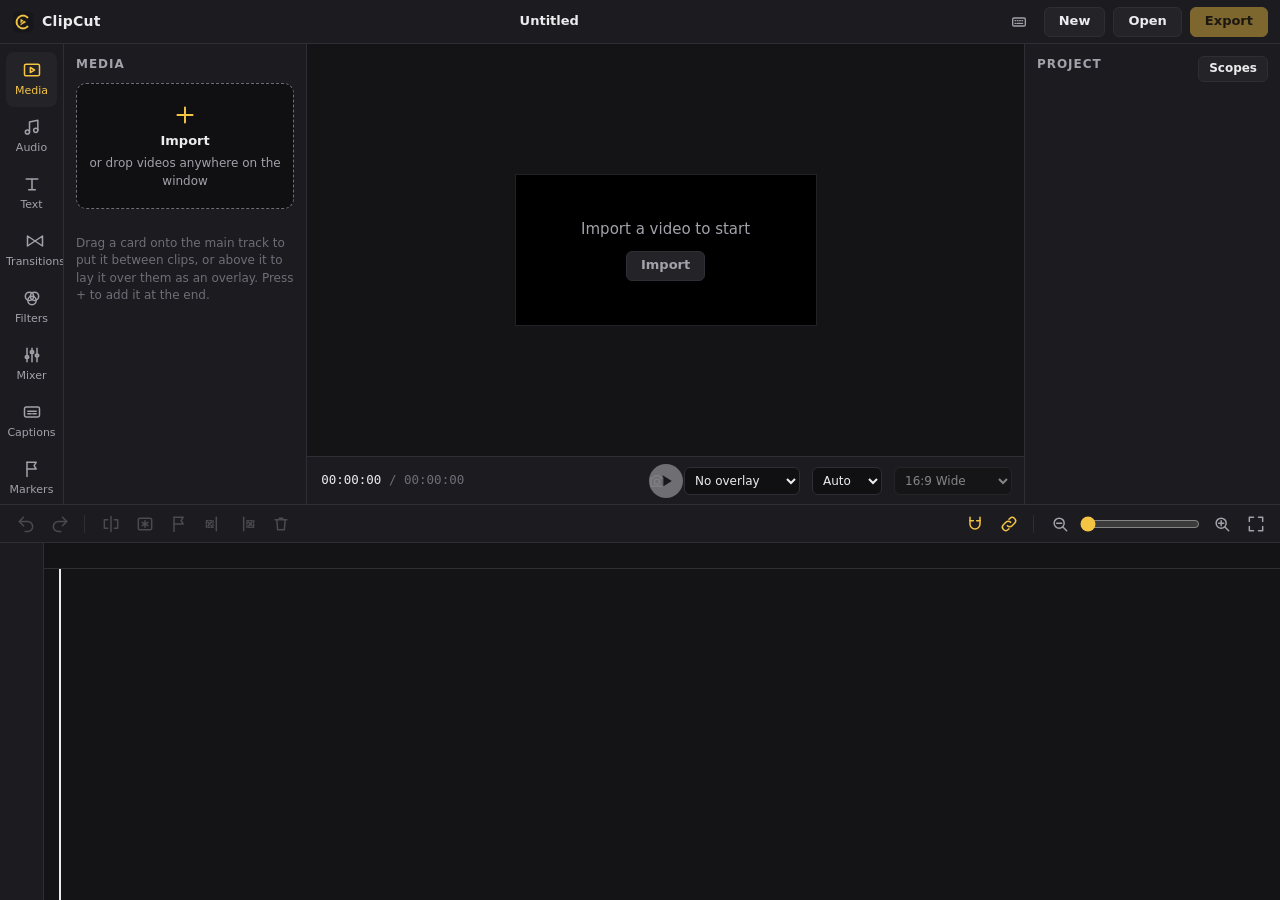
==== commit 7ba4541e: "F5: Markers with notes, following their footage, and YouTube chapters M (or the toolbar flag) marks " ====
--- a/apps/clipcut/ui/index.html
+++ b/apps/clipcut/ui/index.html
@@ -39,6 +39,8 @@
         <svg viewBox="0 0 24 24" aria-hidden="true"><path d="M6 4v16M12 4v16M18 4v16"/><rect x="4" y="13" width="4" height="3" rx="1"/><rect x="10" y="7" width="4" height="3" rx="1"/><rect x="16" y="11" width="4" height="3" rx="1"/></svg><span>Mixer</span></button>
       <button class="rail-tab" role="tab" id="tab-captions" aria-selected="false">
         <svg viewBox="0 0 24 24" aria-hidden="true"><rect x="3" y="6" width="18" height="12" rx="2"/><path d="M7 14h4M13 14h4M7 11h10"/></svg><span>Captions</span></button>
+      <button class="rail-tab" role="tab" id="tab-markers" aria-selected="false" title="Markers with notes, and YouTube chapters">
+        <svg viewBox="0 0 24 24" aria-hidden="true"><path d="M6 21V4"/><path d="M6 4h11l-2.5 4L17 12H6"/></svg><span>Markers</span></button>
       <button class="rail-tab" role="tab" id="tab-graphics" aria-selected="false" title="Lower thirds, maps, numbers, timelines and more, made with Clip Studio">
         <svg viewBox="0 0 24 24" aria-hidden="true"><rect x="3" y="14" width="13" height="5" rx="1"/><path d="M3 10h18M3 6h9"/></svg><span>Graphics</span></button>
     </nav>
@@ -87,6 +89,17 @@
           <button class="btn primary" id="vo-add">Add at the playhead</button>
         </div>
       </div>
+    </section>
+    <section class="panel" id="panel-markers" role="tabpanel" aria-labelledby="tab-markers" hidden>
+      <h2>Markers</h2>
+      <p class="meta">Mark a moment and write a note: press <kbd data-keys="marker">M</kbd> while it plays or stops there. Markers stay on their footage when you edit.</p>
+      <button class="btn primary" id="mk-add">Add a marker at the playhead</button>
+      <ul class="mk-list" id="mk-list"></ul>
+      <h3>YouTube chapters</h3>
+      <p class="meta">Each marker with a name is a chapter. Paste them into the video's description.</p>
+      <button class="btn" id="mk-chapters">Copy as YouTube chapters</button>
+      <ul class="mk-problems" id="mk-problems"></ul>
+      <textarea id="mk-chapters-text" class="mk-chapters-text" readonly hidden aria-label="YouTube chapters"></textarea>
     </section>
     <section class="panel" id="panel-captions" role="tabpanel" aria-labelledby="tab-captions" hidden>
       <h2>Captions</h2>
@@ -246,6 +259,7 @@
       <span class="sep" aria-hidden="true"></span>
       <button class="tool" id="split-btn" disabled data-tip="Split at the playhead" data-keys="split" aria-label="Split"><svg viewBox="0 0 24 24" aria-hidden="true"><path d="M12 3v18"/><path d="M8 7H4v10h4M16 7h4v10h-4"/></svg></button>
       <button class="tool" id="freeze-btn" disabled data-tip="Freeze the frame at the playhead for 3 seconds" data-keys="freeze" aria-label="Freeze frame"><svg viewBox="0 0 24 24" aria-hidden="true"><rect x="4" y="5" width="16" height="14" rx="2"/><path d="M12 8v8M8.5 10l7 4M15.5 10l-7 4"/></svg></button>
+      <button class="tool" id="marker-btn" disabled data-tip="Add a marker with a note at the playhead" data-keys="marker" aria-label="Add marker"><svg viewBox="0 0 24 24" aria-hidden="true"><path d="M6 21V4"/><path d="M6 4h11l-2.5 4L17 12H6"/></svg></button>
       <button class="tool" id="delleft-btn" disabled data-tip="Delete to the left of the playhead" data-keys="delleft" aria-label="Delete left"><svg viewBox="0 0 24 24" aria-hidden="true"><path d="M16 4v16"/><path d="M4 8h8v8H4z" stroke-dasharray="2 2"/><path d="M6 10l4 4M10 10l-4 4"/></svg></button>
       <button class="tool" id="delright-btn" disabled data-tip="Delete to the right of the playhead" data-keys="delright" aria-label="Delete right"><svg viewBox="0 0 24 24" aria-hidden="true"><path d="M8 4v16"/><path d="M12 8h8v8h-8z" stroke-dasharray="2 2"/><path d="M14 10l4 4M18 10l-4 4"/></svg></button>
       <button class="tool" id="delete-btn" disabled data-tip="Delete the selected clips; the gap closes" data-keys="delete" aria-label="Delete"><svg viewBox="0 0 24 24" aria-hidden="true"><path d="M5 7h14M10 7V5h4v2M7 7l1 12h8l1-12"/></svg></button>
@@ -329,6 +343,7 @@
   <h2 id="export-pick-title">Export</h2>
   <div class="choices" id="export-choices" role="radiogroup" aria-label="Where the video goes"></div>
   <p class="meta" id="export-note"></p>
+  <label class="check loud-row" id="export-loud-row"><input type="checkbox" id="export-loud"><span>Even out the loudness <span class="hint">−14 LUFS, as TikTok, Reels, Shorts and YouTube play it</span></span></label>
   <div class="dlg-actions">
     <button class="btn" id="export-pick-cancel">Cancel</button>
     <button class="btn primary" id="export-go">Export…</button>
@@ -344,6 +359,14 @@
   </div>
 </dialog>
 
+<dialog class="dlg" id="scene-dlg" aria-labelledby="scene-title">
+  <h2 id="scene-title">Finding scene changes</h2>
+  <div class="bar"><div id="scene-bar"></div></div>
+  <p class="meta" id="scene-meta">Looking at every frame of the clip…</p>
+  <div class="dlg-actions">
+    <button class="btn" id="scene-cancel">Stop</button>
+  </div>
+</dialog>
 <dialog class="dlg" id="export-dlg" aria-labelledby="export-title">
   <h2 id="export-title">Exporting</h2>
   <p class="path" id="export-path"></p>
--- a/apps/clipcut/ui/app.css
+++ b/apps/clipcut/ui/app.css
@@ -223,6 +223,8 @@
 .seg button:hover { color: var(--text); }
 .seg button[aria-pressed="true"] { border-color: var(--accent); color: var(--accent); }
 .check { display: flex; align-items: center; gap: 8px; color: var(--muted); }
+.loud-row { margin: 4px 0 12px; color: var(--text); }
+.loud-row .hint { color: var(--muted); font-size: 12px; margin-left: 6px; }
 .check input { accent-color: var(--accent); }
 
 /* Details */
@@ -468,3 +470,22 @@
 .vo { display: grid; gap: 8px; }
 .vo-actions { display: flex; gap: 8px; justify-content: flex-end; }
 .vo-get { display: grid; gap: 6px; }
+
+/* Markers tab */
+.mk-list, .mk-problems { list-style: none; margin: 10px 0 14px; padding: 0; display: grid; gap: 4px; }
+.mk-item { border: 1px solid var(--line); border-radius: 8px; background: var(--panel-2); }
+.mk-item.sel { border-color: var(--accent); }
+.mk-head { display: grid; grid-template-columns: 10px auto 1fr; align-items: center; gap: 8px; width: 100%; padding: 7px 10px; background: none; border: 0; color: var(--text); cursor: pointer; text-align: left; font: inherit; font-size: 12.5px; }
+.mk-dot { width: 10px; height: 10px; border-radius: 3px; }
+.mk-time { font-family: var(--mono); color: var(--muted); font-size: 11.5px; }
+.mk-title { overflow: hidden; text-overflow: ellipsis; white-space: nowrap; }
+.mk-edit { display: grid; gap: 8px; padding: 0 10px 10px; }
+.mk-name, .mk-notes { width: 100%; box-sizing: border-box; background: var(--well); border: 1px solid var(--line); border-radius: 6px; color: var(--text); padding: 6px 8px; font: inherit; font-size: 12.5px; resize: vertical; }
+.mk-name:focus, .mk-notes:focus { outline: none; border-color: var(--accent); }
+.mk-colours { display: flex; align-items: center; gap: 6px; }
+.mk-swatch { width: 20px; height: 20px; border-radius: 50%; border: 2px solid transparent; cursor: pointer; padding: 0; }
+.mk-swatch[aria-pressed="true"] { border-color: var(--text); }
+.mk-delete { margin-left: auto; height: 26px; padding: 0 10px; font-size: 12px; white-space: nowrap; }
+.mk-empty { padding: 4px 2px; }
+.mk-problems li { color: var(--err); font-size: 12px; }
+.mk-chapters-text { width: 100%; box-sizing: border-box; min-height: 90px; background: var(--well); border: 1px solid var(--line); border-radius: 6px; color: var(--text); font-family: var(--mono); font-size: 12px; padding: 6px 8px; }
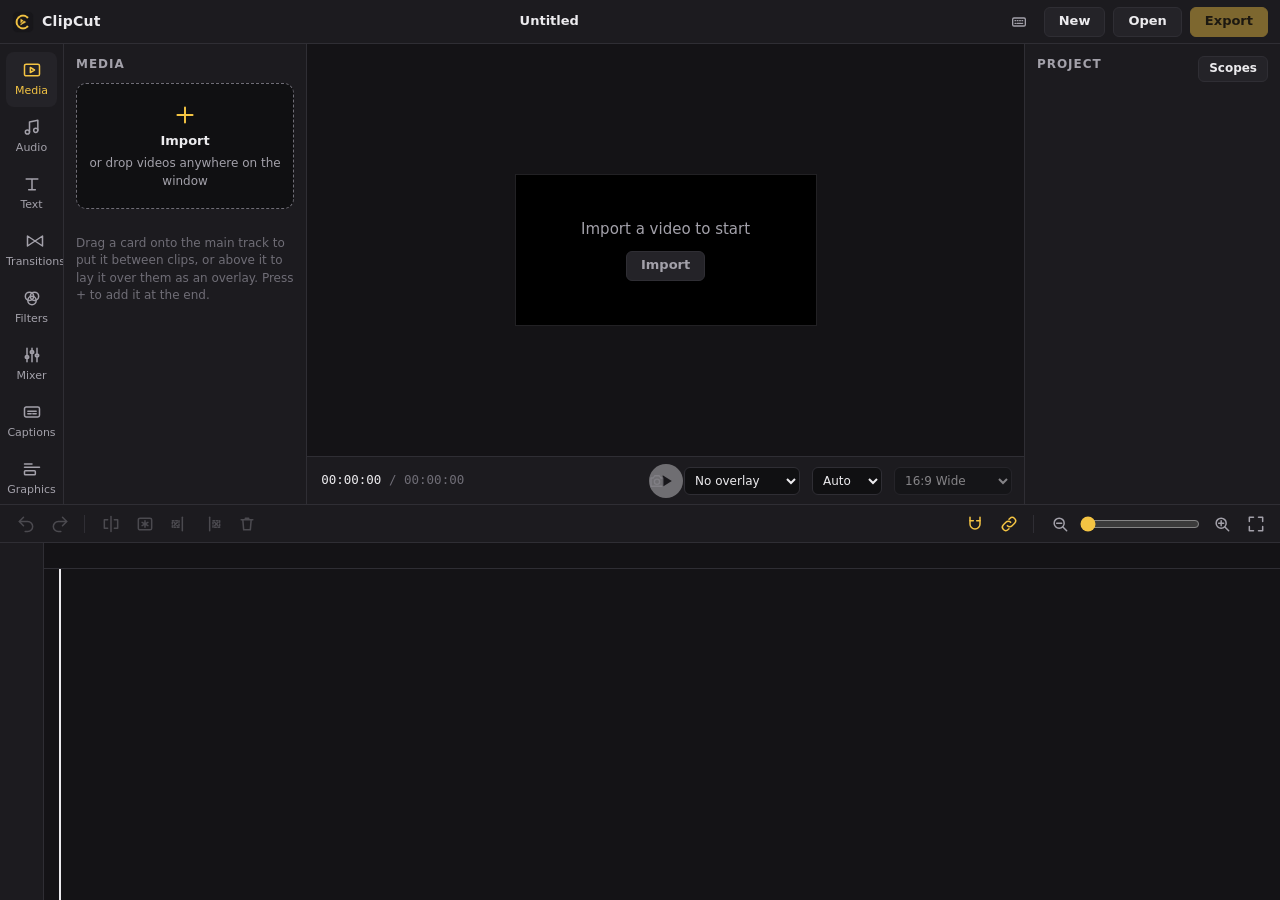
==== commit 51c60c10: "E39: Check colour: the footage's, a standard conversion's and the player's saturation For each video" ====
--- a/apps/clipcut/ui/index.html
+++ b/apps/clipcut/ui/index.html
@@ -39,8 +39,6 @@
         <svg viewBox="0 0 24 24" aria-hidden="true"><path d="M6 4v16M12 4v16M18 4v16"/><rect x="4" y="13" width="4" height="3" rx="1"/><rect x="10" y="7" width="4" height="3" rx="1"/><rect x="16" y="11" width="4" height="3" rx="1"/></svg><span>Mixer</span></button>
       <button class="rail-tab" role="tab" id="tab-captions" aria-selected="false">
         <svg viewBox="0 0 24 24" aria-hidden="true"><rect x="3" y="6" width="18" height="12" rx="2"/><path d="M7 14h4M13 14h4M7 11h10"/></svg><span>Captions</span></button>
-      <button class="rail-tab" role="tab" id="tab-markers" aria-selected="false" title="Markers with notes, and YouTube chapters">
-        <svg viewBox="0 0 24 24" aria-hidden="true"><path d="M6 21V4"/><path d="M6 4h11l-2.5 4L17 12H6"/></svg><span>Markers</span></button>
       <button class="rail-tab" role="tab" id="tab-graphics" aria-selected="false" title="Lower thirds, maps, numbers, timelines and more, made with Clip Studio">
         <svg viewBox="0 0 24 24" aria-hidden="true"><rect x="3" y="14" width="13" height="5" rx="1"/><path d="M3 10h18M3 6h9"/></svg><span>Graphics</span></button>
     </nav>
@@ -58,6 +56,7 @@
           <label class="check" title="Play from the small copies where clips have them (exports always use the originals)"><input type="checkbox" id="proxy-use"> Use for playback</label>
         </div>
         <button class="btn" id="proxy-check" title="Tests each video on this computer: which part decodes it (graphics card or processor) and why, how fast, and how fast its drive reads it">Check playback</button>
+        <button class="btn" id="colour-check" title="Measures how saturated each video's footage is, as a standard conversion to normal video shows it, and as the player shows it, with a report to copy">Check colour</button>
         <label class="check" title="4K and 60 fps videos get a proxy by themselves when you add them, one at a time, each used as soon as it is made"><input type="checkbox" id="proxy-auto"> Make them by themselves for 4K and 60 fps videos</label>
         <div class="bar" id="proxy-bar" hidden><div></div></div>
         <p class="hint" id="proxy-note"></p>
@@ -89,17 +88,6 @@
           <button class="btn primary" id="vo-add">Add at the playhead</button>
         </div>
       </div>
-    </section>
-    <section class="panel" id="panel-markers" role="tabpanel" aria-labelledby="tab-markers" hidden>
-      <h2>Markers</h2>
-      <p class="meta">Mark a moment and write a note: press <kbd data-keys="marker">M</kbd> while it plays or stops there. Markers stay on their footage when you edit.</p>
-      <button class="btn primary" id="mk-add">Add a marker at the playhead</button>
-      <ul class="mk-list" id="mk-list"></ul>
-      <h3>YouTube chapters</h3>
-      <p class="meta">Each marker with a name is a chapter. Paste them into the video's description.</p>
-      <button class="btn" id="mk-chapters">Copy as YouTube chapters</button>
-      <ul class="mk-problems" id="mk-problems"></ul>
-      <textarea id="mk-chapters-text" class="mk-chapters-text" readonly hidden aria-label="YouTube chapters"></textarea>
     </section>
     <section class="panel" id="panel-captions" role="tabpanel" aria-labelledby="tab-captions" hidden>
       <h2>Captions</h2>
@@ -259,7 +247,6 @@
       <span class="sep" aria-hidden="true"></span>
       <button class="tool" id="split-btn" disabled data-tip="Split at the playhead" data-keys="split" aria-label="Split"><svg viewBox="0 0 24 24" aria-hidden="true"><path d="M12 3v18"/><path d="M8 7H4v10h4M16 7h4v10h-4"/></svg></button>
       <button class="tool" id="freeze-btn" disabled data-tip="Freeze the frame at the playhead for 3 seconds" data-keys="freeze" aria-label="Freeze frame"><svg viewBox="0 0 24 24" aria-hidden="true"><rect x="4" y="5" width="16" height="14" rx="2"/><path d="M12 8v8M8.5 10l7 4M15.5 10l-7 4"/></svg></button>
-      <button class="tool" id="marker-btn" disabled data-tip="Add a marker with a note at the playhead" data-keys="marker" aria-label="Add marker"><svg viewBox="0 0 24 24" aria-hidden="true"><path d="M6 21V4"/><path d="M6 4h11l-2.5 4L17 12H6"/></svg></button>
       <button class="tool" id="delleft-btn" disabled data-tip="Delete to the left of the playhead" data-keys="delleft" aria-label="Delete left"><svg viewBox="0 0 24 24" aria-hidden="true"><path d="M16 4v16"/><path d="M4 8h8v8H4z" stroke-dasharray="2 2"/><path d="M6 10l4 4M10 10l-4 4"/></svg></button>
       <button class="tool" id="delright-btn" disabled data-tip="Delete to the right of the playhead" data-keys="delright" aria-label="Delete right"><svg viewBox="0 0 24 24" aria-hidden="true"><path d="M8 4v16"/><path d="M12 8h8v8h-8z" stroke-dasharray="2 2"/><path d="M14 10l4 4M18 10l-4 4"/></svg></button>
       <button class="tool" id="delete-btn" disabled data-tip="Delete the selected clips; the gap closes" data-keys="delete" aria-label="Delete"><svg viewBox="0 0 24 24" aria-hidden="true"><path d="M5 7h14M10 7V5h4v2M7 7l1 12h8l1-12"/></svg></button>
--- a/apps/clipcut/ui/app.css
+++ b/apps/clipcut/ui/app.css
@@ -463,6 +463,7 @@
 .check-body h3.ok { color: var(--ok); }
 .check-body h3.bad { color: var(--accent); }
 .check-body ul { margin: 0; padding-left: 18px; color: var(--muted); font-size: 12px; line-height: 1.5; }
+.check-pre { margin: 12px 0 0; padding: 8px 10px; background: var(--well); border: 1px solid var(--line); border-radius: 6px; font: 11px/1.45 var(--mono); color: var(--muted); white-space: pre-wrap; }
 .check-text { width: 100%; height: 160px; margin-top: 10px; font: 11px/1.4 var(--mono); background: var(--well); color: var(--text); border: 1px solid var(--line); border-radius: 6px; }
 
 /* Voiceover (Audio tab) */
@@ -470,22 +471,3 @@
 .vo { display: grid; gap: 8px; }
 .vo-actions { display: flex; gap: 8px; justify-content: flex-end; }
 .vo-get { display: grid; gap: 6px; }
-
-/* Markers tab */
-.mk-list, .mk-problems { list-style: none; margin: 10px 0 14px; padding: 0; display: grid; gap: 4px; }
-.mk-item { border: 1px solid var(--line); border-radius: 8px; background: var(--panel-2); }
-.mk-item.sel { border-color: var(--accent); }
-.mk-head { display: grid; grid-template-columns: 10px auto 1fr; align-items: center; gap: 8px; width: 100%; padding: 7px 10px; background: none; border: 0; color: var(--text); cursor: pointer; text-align: left; font: inherit; font-size: 12.5px; }
-.mk-dot { width: 10px; height: 10px; border-radius: 3px; }
-.mk-time { font-family: var(--mono); color: var(--muted); font-size: 11.5px; }
-.mk-title { overflow: hidden; text-overflow: ellipsis; white-space: nowrap; }
-.mk-edit { display: grid; gap: 8px; padding: 0 10px 10px; }
-.mk-name, .mk-notes { width: 100%; box-sizing: border-box; background: var(--well); border: 1px solid var(--line); border-radius: 6px; color: var(--text); padding: 6px 8px; font: inherit; font-size: 12.5px; resize: vertical; }
-.mk-name:focus, .mk-notes:focus { outline: none; border-color: var(--accent); }
-.mk-colours { display: flex; align-items: center; gap: 6px; }
-.mk-swatch { width: 20px; height: 20px; border-radius: 50%; border: 2px solid transparent; cursor: pointer; padding: 0; }
-.mk-swatch[aria-pressed="true"] { border-color: var(--text); }
-.mk-delete { margin-left: auto; height: 26px; padding: 0 10px; font-size: 12px; white-space: nowrap; }
-.mk-empty { padding: 4px 2px; }
-.mk-problems li { color: var(--err); font-size: 12px; }
-.mk-chapters-text { width: 100%; box-sizing: border-box; min-height: 90px; background: var(--well); border: 1px solid var(--line); border-radius: 6px; color: var(--text); font-family: var(--mono); font-size: 12px; padding: 6px 8px; }
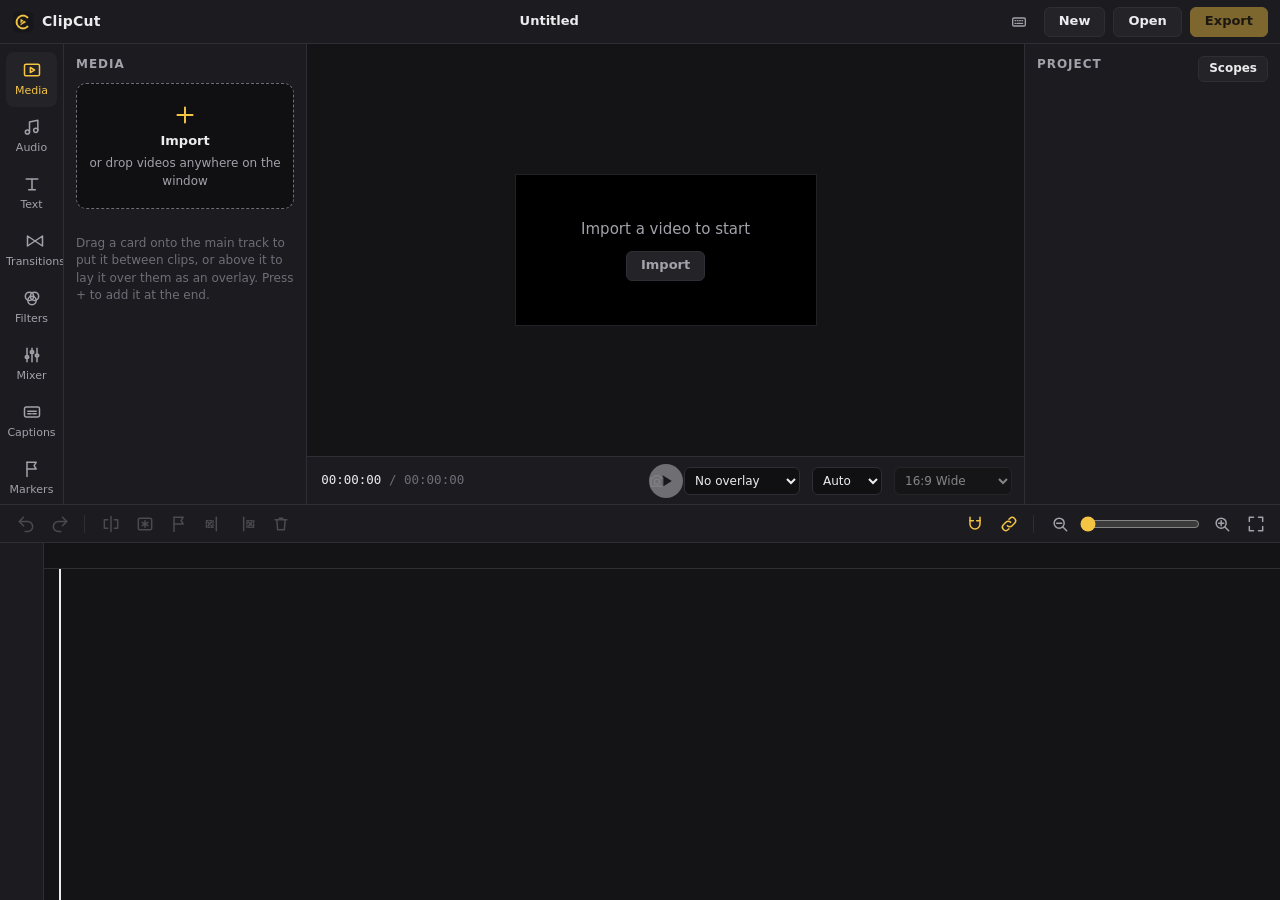
==== commit 730d14d2: "F5: Markers with notes, following their footage, and YouTube chapters (#61) M (or the toolbar flag) " ====
--- a/apps/clipcut/ui/index.html
+++ b/apps/clipcut/ui/index.html
@@ -39,6 +39,8 @@
         <svg viewBox="0 0 24 24" aria-hidden="true"><path d="M6 4v16M12 4v16M18 4v16"/><rect x="4" y="13" width="4" height="3" rx="1"/><rect x="10" y="7" width="4" height="3" rx="1"/><rect x="16" y="11" width="4" height="3" rx="1"/></svg><span>Mixer</span></button>
       <button class="rail-tab" role="tab" id="tab-captions" aria-selected="false">
         <svg viewBox="0 0 24 24" aria-hidden="true"><rect x="3" y="6" width="18" height="12" rx="2"/><path d="M7 14h4M13 14h4M7 11h10"/></svg><span>Captions</span></button>
+      <button class="rail-tab" role="tab" id="tab-markers" aria-selected="false" title="Markers with notes, and YouTube chapters">
+        <svg viewBox="0 0 24 24" aria-hidden="true"><path d="M6 21V4"/><path d="M6 4h11l-2.5 4L17 12H6"/></svg><span>Markers</span></button>
       <button class="rail-tab" role="tab" id="tab-graphics" aria-selected="false" title="Lower thirds, maps, numbers, timelines and more, made with Clip Studio">
         <svg viewBox="0 0 24 24" aria-hidden="true"><rect x="3" y="14" width="13" height="5" rx="1"/><path d="M3 10h18M3 6h9"/></svg><span>Graphics</span></button>
     </nav>
@@ -88,6 +90,17 @@
           <button class="btn primary" id="vo-add">Add at the playhead</button>
         </div>
       </div>
+    </section>
+    <section class="panel" id="panel-markers" role="tabpanel" aria-labelledby="tab-markers" hidden>
+      <h2>Markers</h2>
+      <p class="meta">Mark a moment and write a note: press <kbd data-keys="marker">M</kbd> while it plays or stops there. Markers stay on their footage when you edit.</p>
+      <button class="btn primary" id="mk-add">Add a marker at the playhead</button>
+      <ul class="mk-list" id="mk-list"></ul>
+      <h3>YouTube chapters</h3>
+      <p class="meta">Each marker with a name is a chapter. Paste them into the video's description.</p>
+      <button class="btn" id="mk-chapters">Copy as YouTube chapters</button>
+      <ul class="mk-problems" id="mk-problems"></ul>
+      <textarea id="mk-chapters-text" class="mk-chapters-text" readonly hidden aria-label="YouTube chapters"></textarea>
     </section>
     <section class="panel" id="panel-captions" role="tabpanel" aria-labelledby="tab-captions" hidden>
       <h2>Captions</h2>
@@ -247,6 +260,7 @@
       <span class="sep" aria-hidden="true"></span>
       <button class="tool" id="split-btn" disabled data-tip="Split at the playhead" data-keys="split" aria-label="Split"><svg viewBox="0 0 24 24" aria-hidden="true"><path d="M12 3v18"/><path d="M8 7H4v10h4M16 7h4v10h-4"/></svg></button>
       <button class="tool" id="freeze-btn" disabled data-tip="Freeze the frame at the playhead for 3 seconds" data-keys="freeze" aria-label="Freeze frame"><svg viewBox="0 0 24 24" aria-hidden="true"><rect x="4" y="5" width="16" height="14" rx="2"/><path d="M12 8v8M8.5 10l7 4M15.5 10l-7 4"/></svg></button>
+      <button class="tool" id="marker-btn" disabled data-tip="Add a marker with a note at the playhead" data-keys="marker" aria-label="Add marker"><svg viewBox="0 0 24 24" aria-hidden="true"><path d="M6 21V4"/><path d="M6 4h11l-2.5 4L17 12H6"/></svg></button>
       <button class="tool" id="delleft-btn" disabled data-tip="Delete to the left of the playhead" data-keys="delleft" aria-label="Delete left"><svg viewBox="0 0 24 24" aria-hidden="true"><path d="M16 4v16"/><path d="M4 8h8v8H4z" stroke-dasharray="2 2"/><path d="M6 10l4 4M10 10l-4 4"/></svg></button>
       <button class="tool" id="delright-btn" disabled data-tip="Delete to the right of the playhead" data-keys="delright" aria-label="Delete right"><svg viewBox="0 0 24 24" aria-hidden="true"><path d="M8 4v16"/><path d="M12 8h8v8h-8z" stroke-dasharray="2 2"/><path d="M14 10l4 4M18 10l-4 4"/></svg></button>
       <button class="tool" id="delete-btn" disabled data-tip="Delete the selected clips; the gap closes" data-keys="delete" aria-label="Delete"><svg viewBox="0 0 24 24" aria-hidden="true"><path d="M5 7h14M10 7V5h4v2M7 7l1 12h8l1-12"/></svg></button>
--- a/apps/clipcut/ui/app.css
+++ b/apps/clipcut/ui/app.css
@@ -161,6 +161,7 @@
 .graphics-view iframe { width: 100%; height: 100%; border: 0; background: #141312; }
 .clip .gr-tag { position: absolute; right: 6px; top: 4px; padding: 1px 6px; border-radius: 4px; background: var(--accent); color: var(--accent-ink); font-size: 10px; font-weight: 700; pointer-events: none; }
 .clip.narrow .gr-tag { display: none; }
+.clip .ramp-tag { background: var(--panel-2); color: var(--accent); border: 1px solid var(--accent); }
 
 /* Transitions tab, and transitions on the main track */
 #tr-target { margin: 0 0 12px; }
@@ -222,6 +223,10 @@
 .seg button { height: 26px; padding: 0 9px; border-radius: 6px; border: 1px solid var(--line); background: var(--panel-2); color: var(--muted); cursor: pointer; font-size: 12px; }
 .seg button:hover { color: var(--text); }
 .seg button[aria-pressed="true"] { border-color: var(--accent); color: var(--accent); }
+.ramp { margin-top: 10px; display: grid; gap: 8px; }
+.ramp-head { display: flex; justify-content: space-between; font-size: 12px; color: var(--muted); }
+.ramp-len { font-family: var(--mono); color: var(--faint); }
+#ramp-graph { width: 100%; height: 110px; border-radius: 6px; background: var(--well); border: 1px solid var(--line); touch-action: none; }
 .check { display: flex; align-items: center; gap: 8px; color: var(--muted); }
 .loud-row { margin: 4px 0 12px; color: var(--text); }
 .loud-row .hint { color: var(--muted); font-size: 12px; margin-left: 6px; }
@@ -471,3 +476,22 @@
 .vo { display: grid; gap: 8px; }
 .vo-actions { display: flex; gap: 8px; justify-content: flex-end; }
 .vo-get { display: grid; gap: 6px; }
+
+/* Markers tab */
+.mk-list, .mk-problems { list-style: none; margin: 10px 0 14px; padding: 0; display: grid; gap: 4px; }
+.mk-item { border: 1px solid var(--line); border-radius: 8px; background: var(--panel-2); }
+.mk-item.sel { border-color: var(--accent); }
+.mk-head { display: grid; grid-template-columns: 10px auto 1fr; align-items: center; gap: 8px; width: 100%; padding: 7px 10px; background: none; border: 0; color: var(--text); cursor: pointer; text-align: left; font: inherit; font-size: 12.5px; }
+.mk-dot { width: 10px; height: 10px; border-radius: 3px; }
+.mk-time { font-family: var(--mono); color: var(--muted); font-size: 11.5px; }
+.mk-title { overflow: hidden; text-overflow: ellipsis; white-space: nowrap; }
+.mk-edit { display: grid; gap: 8px; padding: 0 10px 10px; }
+.mk-name, .mk-notes { width: 100%; box-sizing: border-box; background: var(--well); border: 1px solid var(--line); border-radius: 6px; color: var(--text); padding: 6px 8px; font: inherit; font-size: 12.5px; resize: vertical; }
+.mk-name:focus, .mk-notes:focus { outline: none; border-color: var(--accent); }
+.mk-colours { display: flex; align-items: center; gap: 6px; }
+.mk-swatch { width: 20px; height: 20px; border-radius: 50%; border: 2px solid transparent; cursor: pointer; padding: 0; }
+.mk-swatch[aria-pressed="true"] { border-color: var(--text); }
+.mk-delete { margin-left: auto; height: 26px; padding: 0 10px; font-size: 12px; white-space: nowrap; }
+.mk-empty { padding: 4px 2px; }
+.mk-problems li { color: var(--err); font-size: 12px; }
+.mk-chapters-text { width: 100%; box-sizing: border-box; min-height: 90px; background: var(--well); border: 1px solid var(--line); border-radius: 6px; color: var(--text); font-family: var(--mono); font-size: 12px; padding: 6px 8px; }
